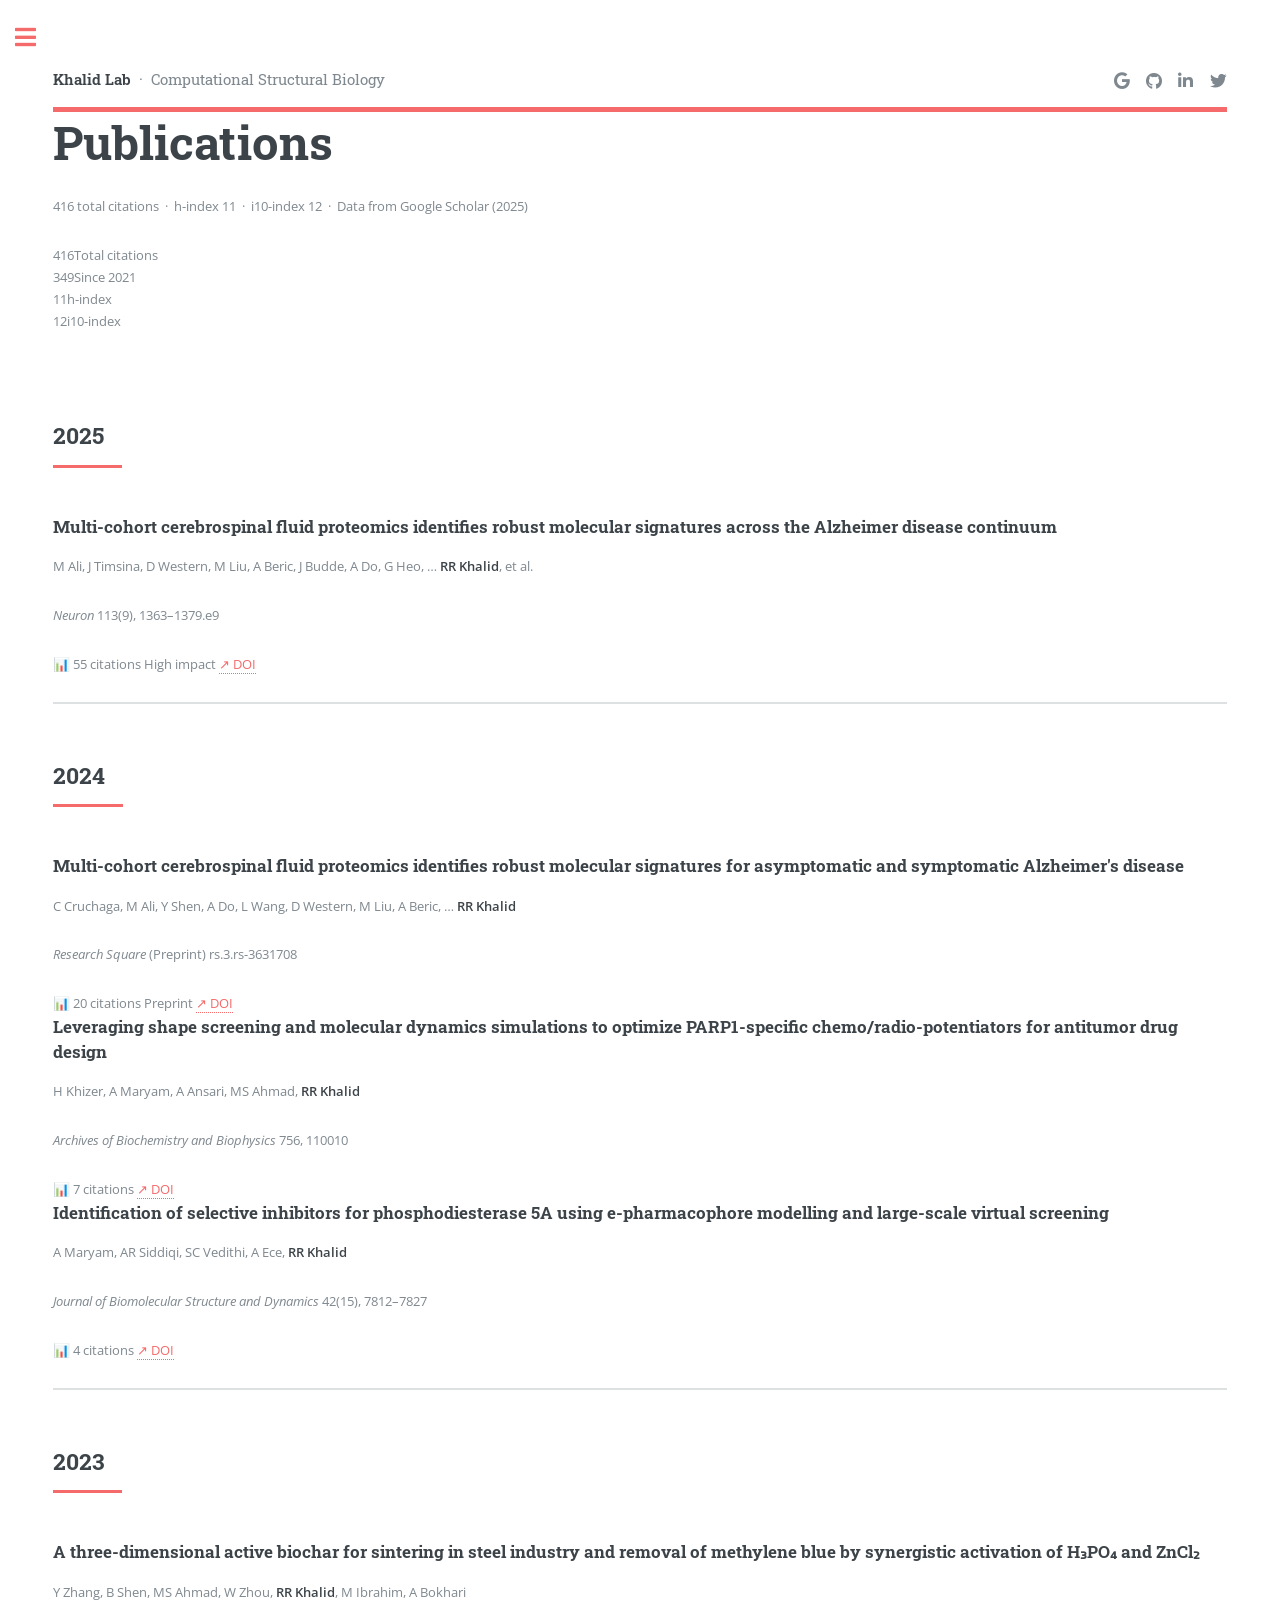
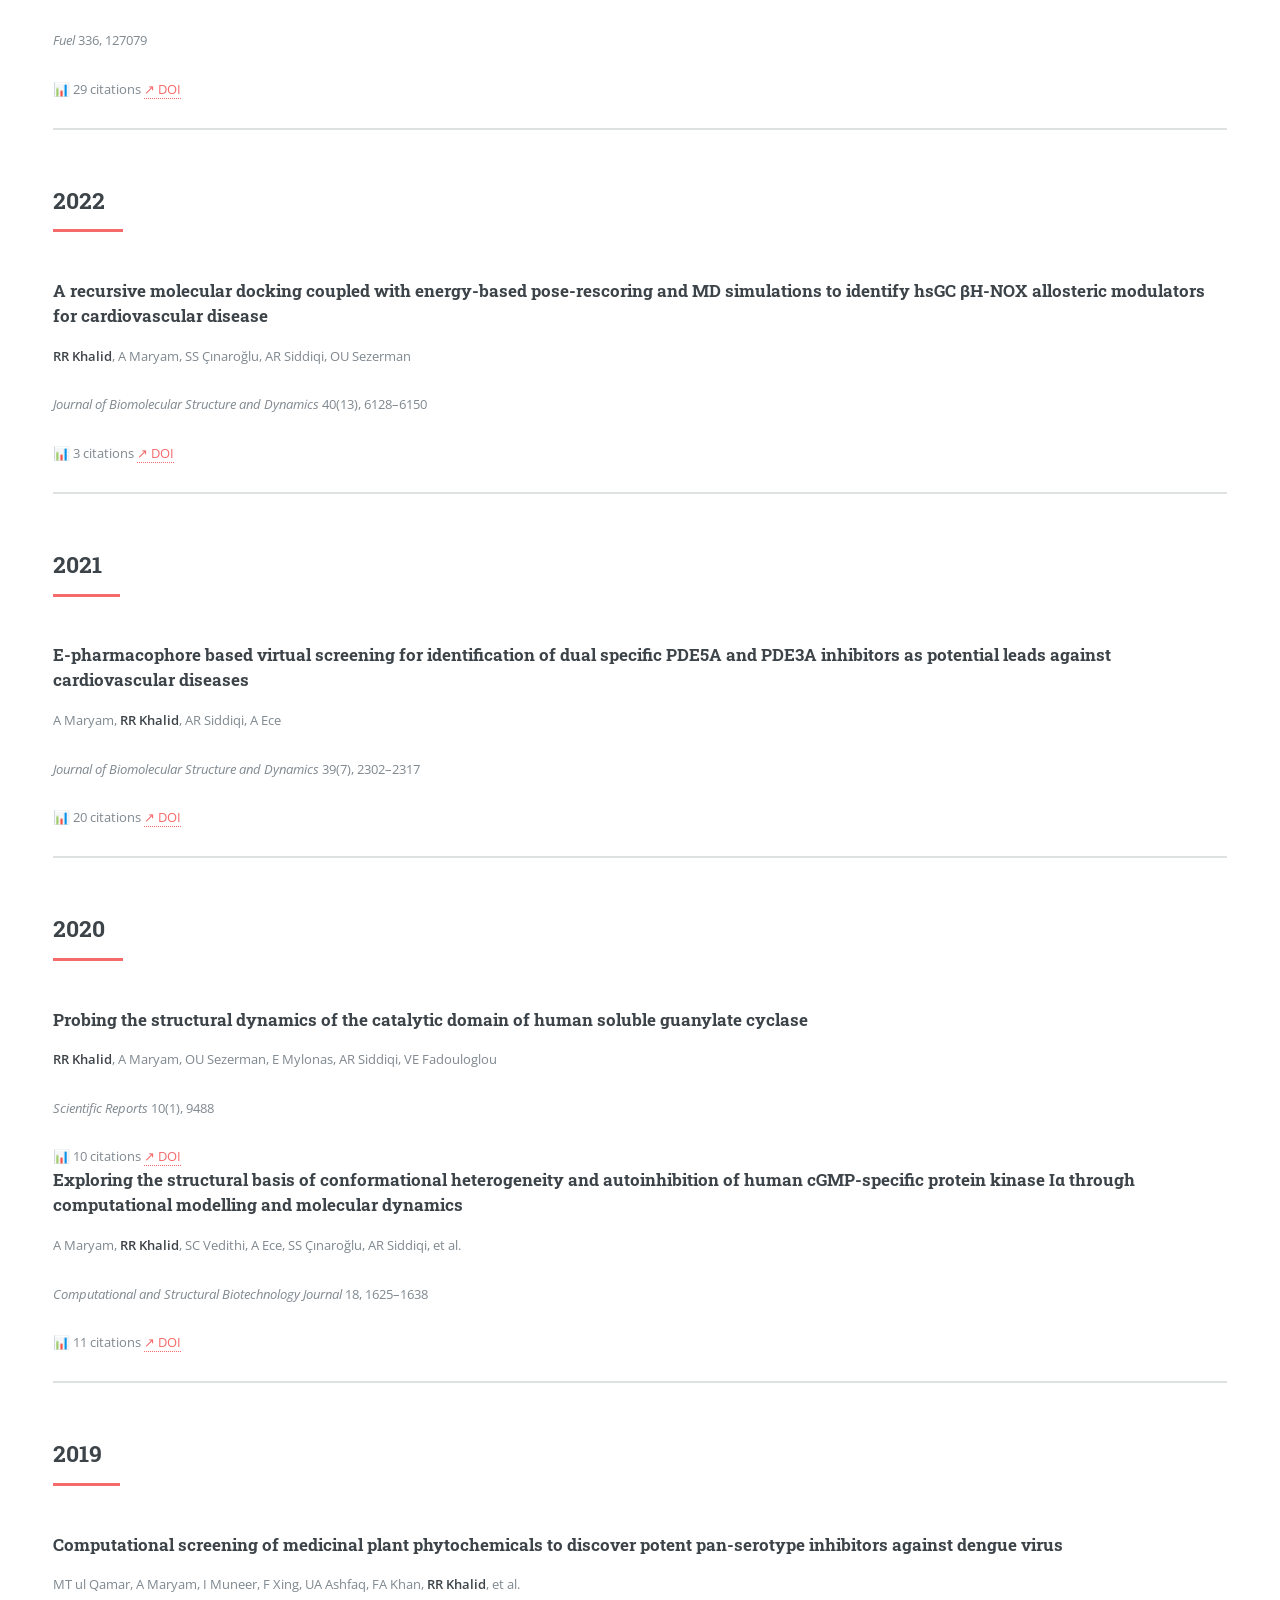
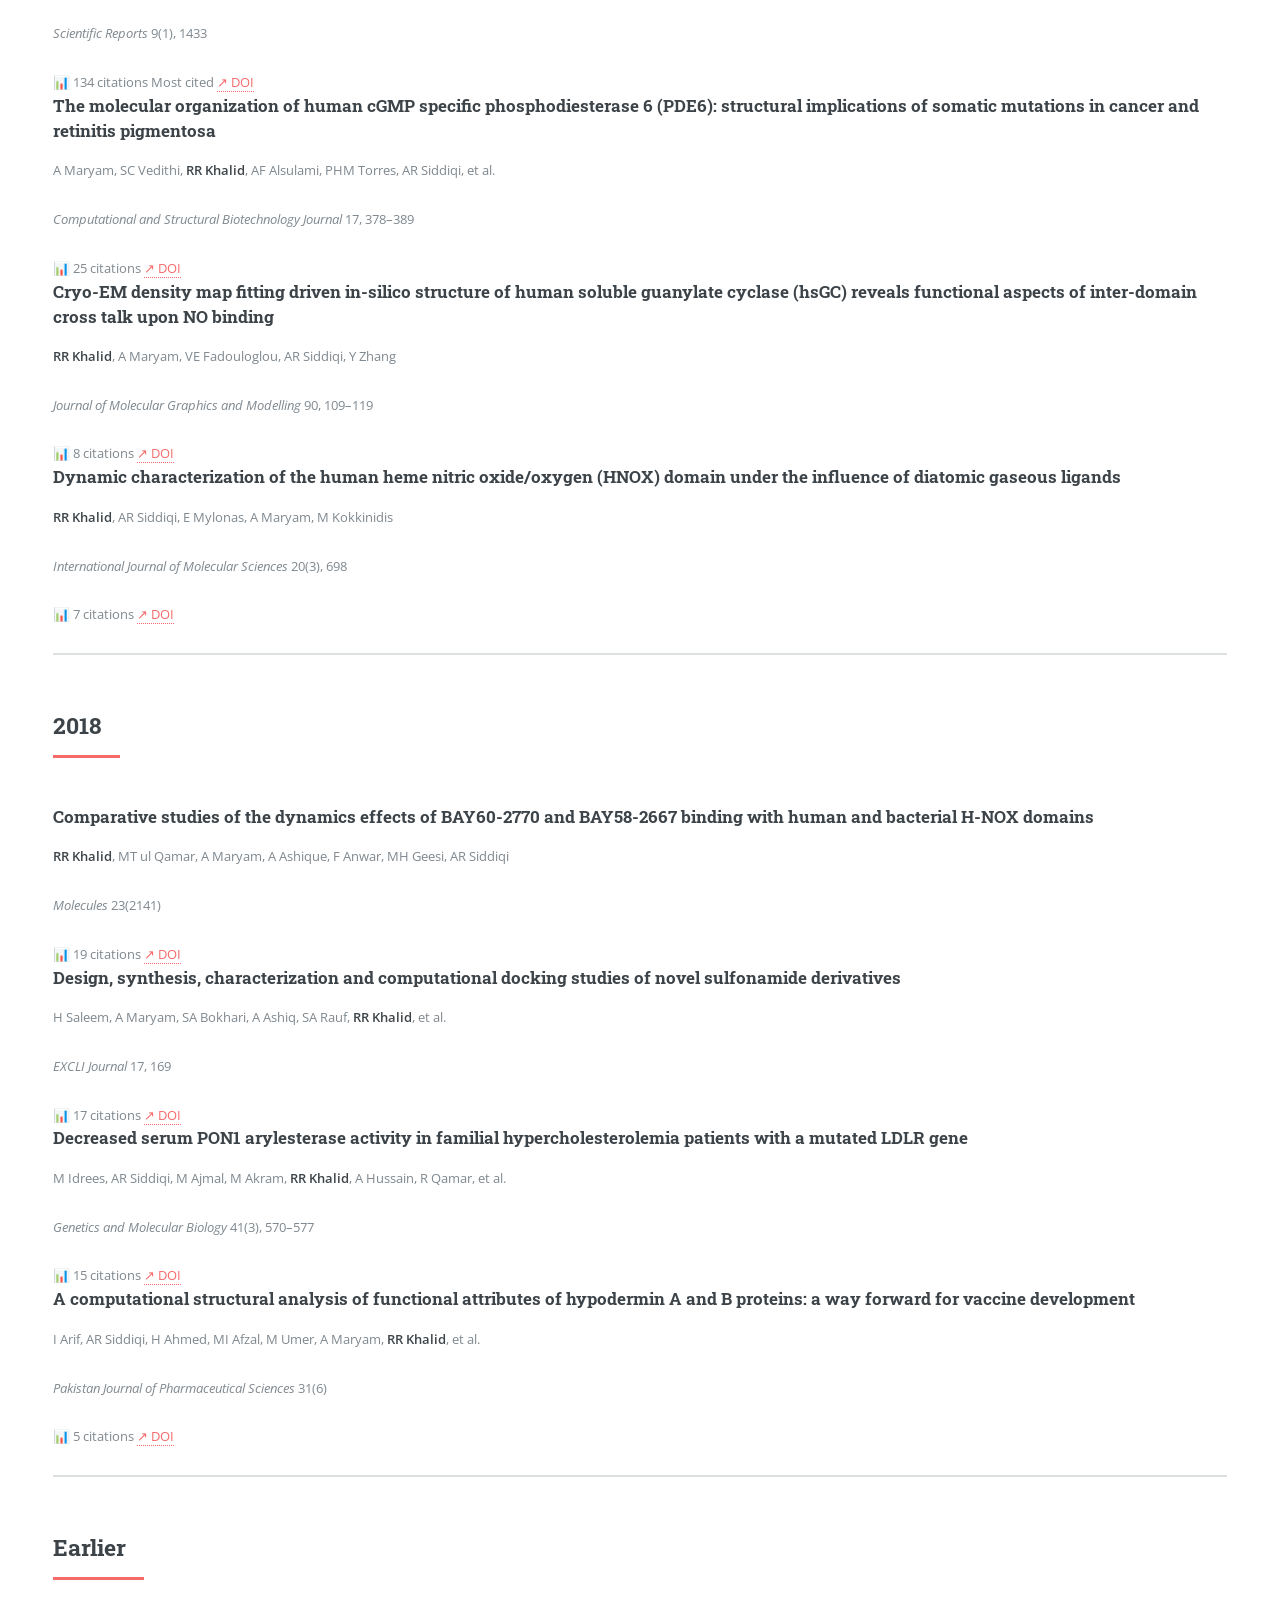
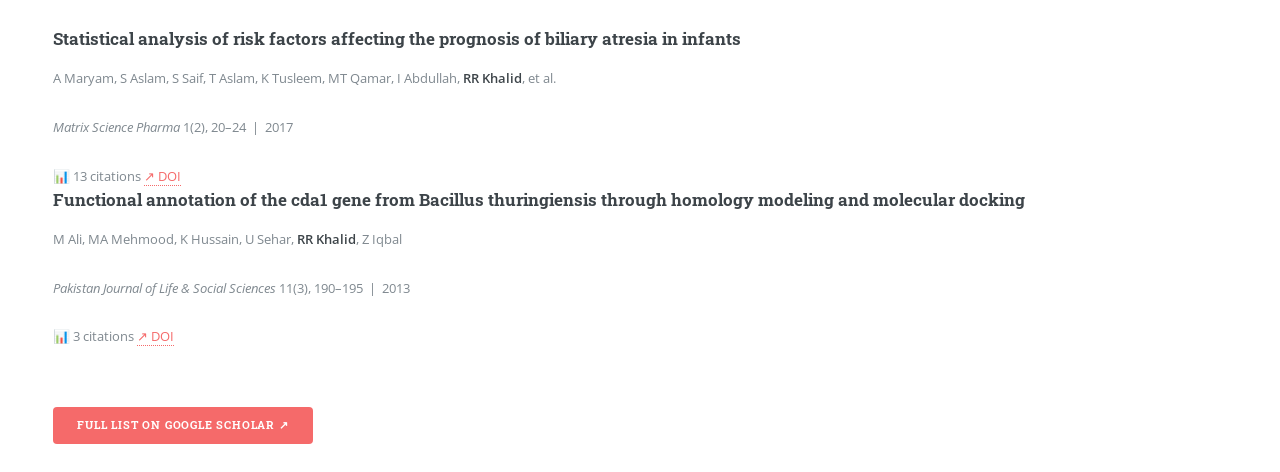
==== publications.html @ d85da231 "Initial website upload" ====
<!DOCTYPE HTML>
<html>
<head>
    <title>Publications | Khalid Lab · QAU Islamabad</title>
    <meta charset="utf-8" />
    <meta name="viewport" content="width=device-width, initial-scale=1, user-scalable=no" />
    <link rel="stylesheet" href="assets/css/main.css" />
    <link rel="stylesheet" href="assets/css/khalid.css" />
</head>
<body class="is-preload">
<div id="wrapper">

    <div id="main">
        <div class="inner">

            <header id="header">
                <a href="index.html" class="logo"><strong>Khalid Lab</strong> &nbsp;·&nbsp; Computational Structural Biology</a>
                <ul class="icons">
                    <li><a href="https://scholar.google.com/citations?user=dBR0f9wAAAAJ&hl=en" target="_blank" class="icon brands fa-google"><span class="label">Scholar</span></a></li>
                    <li><a href="https://github.com/khalidlab-qau" target="_blank" class="icon brands fa-github"><span class="label">GitHub</span></a></li>
                    <li><a href="https://linkedin.com/" target="_blank" class="icon brands fa-linkedin-in"><span class="label">LinkedIn</span></a></li>
                    <li><a href="https://twitter.com/" target="_blank" class="icon brands fa-twitter"><span class="label">Twitter</span></a></li>
                </ul>
            </header>

            <!-- Page hero -->
            <div class="page-hero">
                <h1>Publications</h1>
                <p>416 total citations &nbsp;·&nbsp; h-index 11 &nbsp;·&nbsp; i10-index 12 &nbsp;·&nbsp; Data from Google Scholar (2025)</p>
            </div>

            <!-- Metrics strip -->
            <div class="lab-stats" style="margin-bottom:2rem;">
                <div class="stat"><span class="num">416</span><span class="lbl">Total citations</span></div>
                <div class="stat"><span class="num">349</span><span class="lbl">Since 2021</span></div>
                <div class="stat"><span class="num">11</span><span class="lbl">h-index</span></div>
                <div class="stat"><span class="num">12</span><span class="lbl">i10-index</span></div>
            </div>

            <!-- 2025 -->
            <section>
                <header class="major"><h2>2025</h2></header>

                <div class="pub-card">
                    <h3>Multi-cohort cerebrospinal fluid proteomics identifies robust molecular signatures across the Alzheimer disease continuum</h3>
                    <p class="pub-journal">M Ali, J Timsina, D Western, M Liu, A Beric, J Budde, A Do, G Heo, … <strong>RR Khalid</strong>, et al.</p>
                    <p class="pub-journal"><em>Neuron</em> 113(9), 1363–1379.e9</p>
                    <div class="pub-meta">
                        <span class="pub-cite">📊 55 citations</span>
                        <span class="label-tag">High impact</span>
                        <a href="https://doi.org/10.1016/j.neuron.2025.01.025" target="_blank" class="pub-link">↗ DOI</a>
                    </div>
                </div>
            </section>

            <!-- 2024 -->
            <section>
                <header class="major"><h2>2024</h2></header>

                <div class="pub-card">
                    <h3>Multi-cohort cerebrospinal fluid proteomics identifies robust molecular signatures for asymptomatic and symptomatic Alzheimer's disease</h3>
                    <p class="pub-journal">C Cruchaga, M Ali, Y Shen, A Do, L Wang, D Western, M Liu, A Beric, … <strong>RR Khalid</strong></p>
                    <p class="pub-journal"><em>Research Square</em> (Preprint) rs.3.rs-3631708</p>
                    <div class="pub-meta">
                        <span class="pub-cite">📊 20 citations</span>
                        <span class="label-tag">Preprint</span>
                        <a href="#" class="pub-link">↗ DOI</a>
                    </div>
                </div>

                <div class="pub-card">
                    <h3>Leveraging shape screening and molecular dynamics simulations to optimize PARP1-specific chemo/radio-potentiators for antitumor drug design</h3>
                    <p class="pub-journal">H Khizer, A Maryam, A Ansari, MS Ahmad, <strong>RR Khalid</strong></p>
                    <p class="pub-journal"><em>Archives of Biochemistry and Biophysics</em> 756, 110010</p>
                    <div class="pub-meta">
                        <span class="pub-cite">📊 7 citations</span>
                        <a href="#" class="pub-link">↗ DOI</a>
                    </div>
                </div>

                <div class="pub-card">
                    <h3>Identification of selective inhibitors for phosphodiesterase 5A using e-pharmacophore modelling and large-scale virtual screening</h3>
                    <p class="pub-journal">A Maryam, AR Siddiqi, SC Vedithi, A Ece, <strong>RR Khalid</strong></p>
                    <p class="pub-journal"><em>Journal of Biomolecular Structure and Dynamics</em> 42(15), 7812–7827</p>
                    <div class="pub-meta">
                        <span class="pub-cite">📊 4 citations</span>
                        <a href="#" class="pub-link">↗ DOI</a>
                    </div>
                </div>
            </section>

            <!-- 2023 -->
            <section>
                <header class="major"><h2>2023</h2></header>

                <div class="pub-card">
                    <h3>A three-dimensional active biochar for sintering in steel industry and removal of methylene blue by synergistic activation of H₃PO₄ and ZnCl₂</h3>
                    <p class="pub-journal">Y Zhang, B Shen, MS Ahmad, W Zhou, <strong>RR Khalid</strong>, M Ibrahim, A Bokhari</p>
                    <p class="pub-journal"><em>Fuel</em> 336, 127079</p>
                    <div class="pub-meta">
                        <span class="pub-cite">📊 29 citations</span>
                        <a href="#" class="pub-link">↗ DOI</a>
                    </div>
                </div>
            </section>

            <!-- 2022 -->
            <section>
                <header class="major"><h2>2022</h2></header>

                <div class="pub-card">
                    <h3>A recursive molecular docking coupled with energy-based pose-rescoring and MD simulations to identify hsGC βH-NOX allosteric modulators for cardiovascular disease</h3>
                    <p class="pub-journal"><strong>RR Khalid</strong>, A Maryam, SS Çınaroğlu, AR Siddiqi, OU Sezerman</p>
                    <p class="pub-journal"><em>Journal of Biomolecular Structure and Dynamics</em> 40(13), 6128–6150</p>
                    <div class="pub-meta">
                        <span class="pub-cite">📊 3 citations</span>
                        <a href="#" class="pub-link">↗ DOI</a>
                    </div>
                </div>
            </section>

            <!-- 2021 -->
            <section>
                <header class="major"><h2>2021</h2></header>

                <div class="pub-card">
                    <h3>E-pharmacophore based virtual screening for identification of dual specific PDE5A and PDE3A inhibitors as potential leads against cardiovascular diseases</h3>
                    <p class="pub-journal">A Maryam, <strong>RR Khalid</strong>, AR Siddiqi, A Ece</p>
                    <p class="pub-journal"><em>Journal of Biomolecular Structure and Dynamics</em> 39(7), 2302–2317</p>
                    <div class="pub-meta">
                        <span class="pub-cite">📊 20 citations</span>
                        <a href="https://doi.org/10.1080/07391102.2020.1759855" target="_blank" class="pub-link">↗ DOI</a>
                    </div>
                </div>
            </section>

            <!-- 2020 -->
            <section>
                <header class="major"><h2>2020</h2></header>

                <div class="pub-card">
                    <h3>Probing the structural dynamics of the catalytic domain of human soluble guanylate cyclase</h3>
                    <p class="pub-journal"><strong>RR Khalid</strong>, A Maryam, OU Sezerman, E Mylonas, AR Siddiqi, VE Fadouloglou</p>
                    <p class="pub-journal"><em>Scientific Reports</em> 10(1), 9488</p>
                    <div class="pub-meta">
                        <span class="pub-cite">📊 10 citations</span>
                        <a href="https://doi.org/10.1038/s41598-020-66225-0" target="_blank" class="pub-link">↗ DOI</a>
                    </div>
                </div>

                <div class="pub-card">
                    <h3>Exploring the structural basis of conformational heterogeneity and autoinhibition of human cGMP-specific protein kinase Iα through computational modelling and molecular dynamics</h3>
                    <p class="pub-journal">A Maryam, <strong>RR Khalid</strong>, SC Vedithi, A Ece, SS Çınaroğlu, AR Siddiqi, et al.</p>
                    <p class="pub-journal"><em>Computational and Structural Biotechnology Journal</em> 18, 1625–1638</p>
                    <div class="pub-meta">
                        <span class="pub-cite">📊 11 citations</span>
                        <a href="https://doi.org/10.1016/j.csbj.2020.06.016" target="_blank" class="pub-link">↗ DOI</a>
                    </div>
                </div>
            </section>

            <!-- 2019 -->
            <section>
                <header class="major"><h2>2019</h2></header>

                <div class="pub-card">
                    <h3>Computational screening of medicinal plant phytochemicals to discover potent pan-serotype inhibitors against dengue virus</h3>
                    <p class="pub-journal">MT ul Qamar, A Maryam, I Muneer, F Xing, UA Ashfaq, FA Khan, <strong>RR Khalid</strong>, et al.</p>
                    <p class="pub-journal"><em>Scientific Reports</em> 9(1), 1433</p>
                    <div class="pub-meta">
                        <span class="pub-cite">📊 134 citations</span>
                        <span class="label-tag">Most cited</span>
                        <a href="https://doi.org/10.1038/s41598-018-37868-3" target="_blank" class="pub-link">↗ DOI</a>
                    </div>
                </div>

                <div class="pub-card">
                    <h3>The molecular organization of human cGMP specific phosphodiesterase 6 (PDE6): structural implications of somatic mutations in cancer and retinitis pigmentosa</h3>
                    <p class="pub-journal">A Maryam, SC Vedithi, <strong>RR Khalid</strong>, AF Alsulami, PHM Torres, AR Siddiqi, et al.</p>
                    <p class="pub-journal"><em>Computational and Structural Biotechnology Journal</em> 17, 378–389</p>
                    <div class="pub-meta">
                        <span class="pub-cite">📊 25 citations</span>
                        <a href="https://doi.org/10.1016/j.csbj.2019.03.007" target="_blank" class="pub-link">↗ DOI</a>
                    </div>
                </div>

                <div class="pub-card">
                    <h3>Cryo-EM density map fitting driven in-silico structure of human soluble guanylate cyclase (hsGC) reveals functional aspects of inter-domain cross talk upon NO binding</h3>
                    <p class="pub-journal"><strong>RR Khalid</strong>, A Maryam, VE Fadouloglou, AR Siddiqi, Y Zhang</p>
                    <p class="pub-journal"><em>Journal of Molecular Graphics and Modelling</em> 90, 109–119</p>
                    <div class="pub-meta">
                        <span class="pub-cite">📊 8 citations</span>
                        <a href="https://doi.org/10.1016/j.jmgm.2019.05.003" target="_blank" class="pub-link">↗ DOI</a>
                    </div>
                </div>

                <div class="pub-card">
                    <h3>Dynamic characterization of the human heme nitric oxide/oxygen (HNOX) domain under the influence of diatomic gaseous ligands</h3>
                    <p class="pub-journal"><strong>RR Khalid</strong>, AR Siddiqi, E Mylonas, A Maryam, M Kokkinidis</p>
                    <p class="pub-journal"><em>International Journal of Molecular Sciences</em> 20(3), 698</p>
                    <div class="pub-meta">
                        <span class="pub-cite">📊 7 citations</span>
                        <a href="https://doi.org/10.3390/ijms20030698" target="_blank" class="pub-link">↗ DOI</a>
                    </div>
                </div>
            </section>

            <!-- 2018 -->
            <section>
                <header class="major"><h2>2018</h2></header>

                <div class="pub-card">
                    <h3>Comparative studies of the dynamics effects of BAY60-2770 and BAY58-2667 binding with human and bacterial H-NOX domains</h3>
                    <p class="pub-journal"><strong>RR Khalid</strong>, MT ul Qamar, A Maryam, A Ashique, F Anwar, MH Geesi, AR Siddiqi</p>
                    <p class="pub-journal"><em>Molecules</em> 23(2141)</p>
                    <div class="pub-meta">
                        <span class="pub-cite">📊 19 citations</span>
                        <a href="#" class="pub-link">↗ DOI</a>
                    </div>
                </div>

                <div class="pub-card">
                    <h3>Design, synthesis, characterization and computational docking studies of novel sulfonamide derivatives</h3>
                    <p class="pub-journal">H Saleem, A Maryam, SA Bokhari, A Ashiq, SA Rauf, <strong>RR Khalid</strong>, et al.</p>
                    <p class="pub-journal"><em>EXCLI Journal</em> 17, 169</p>
                    <div class="pub-meta">
                        <span class="pub-cite">📊 17 citations</span>
                        <a href="#" class="pub-link">↗ DOI</a>
                    </div>
                </div>

                <div class="pub-card">
                    <h3>Decreased serum PON1 arylesterase activity in familial hypercholesterolemia patients with a mutated LDLR gene</h3>
                    <p class="pub-journal">M Idrees, AR Siddiqi, M Ajmal, M Akram, <strong>RR Khalid</strong>, A Hussain, R Qamar, et al.</p>
                    <p class="pub-journal"><em>Genetics and Molecular Biology</em> 41(3), 570–577</p>
                    <div class="pub-meta">
                        <span class="pub-cite">📊 15 citations</span>
                        <a href="#" class="pub-link">↗ DOI</a>
                    </div>
                </div>

                <div class="pub-card">
                    <h3>A computational structural analysis of functional attributes of hypodermin A and B proteins: a way forward for vaccine development</h3>
                    <p class="pub-journal">I Arif, AR Siddiqi, H Ahmed, MI Afzal, M Umer, A Maryam, <strong>RR Khalid</strong>, et al.</p>
                    <p class="pub-journal"><em>Pakistan Journal of Pharmaceutical Sciences</em> 31(6)</p>
                    <div class="pub-meta">
                        <span class="pub-cite">📊 5 citations</span>
                        <a href="#" class="pub-link">↗ DOI</a>
                    </div>
                </div>
            </section>

            <!-- Earlier -->
            <section>
                <header class="major"><h2>Earlier</h2></header>

                <div class="pub-card">
                    <h3>Statistical analysis of risk factors affecting the prognosis of biliary atresia in infants</h3>
                    <p class="pub-journal">A Maryam, S Aslam, S Saif, T Aslam, K Tusleem, MT Qamar, I Abdullah, <strong>RR Khalid</strong>, et al.</p>
                    <p class="pub-journal"><em>Matrix Science Pharma</em> 1(2), 20–24 &nbsp;|&nbsp; 2017</p>
                    <div class="pub-meta">
                        <span class="pub-cite">📊 13 citations</span>
                        <a href="#" class="pub-link">↗ DOI</a>
                    </div>
                </div>

                <div class="pub-card">
                    <h3>Functional annotation of the cda1 gene from Bacillus thuringiensis through homology modeling and molecular docking</h3>
                    <p class="pub-journal">M Ali, MA Mehmood, K Hussain, U Sehar, <strong>RR Khalid</strong>, Z Iqbal</p>
                    <p class="pub-journal"><em>Pakistan Journal of Life &amp; Social Sciences</em> 11(3), 190–195 &nbsp;|&nbsp; 2013</p>
                    <div class="pub-meta">
                        <span class="pub-cite">📊 3 citations</span>
                        <a href="#" class="pub-link">↗ DOI</a>
                    </div>
                </div>
            </section>

            <!-- External link -->
            <div style="margin-top:2rem;">
                <ul class="actions">
                    <li><a href="https://scholar.google.com/citations?user=dBR0f9wAAAAJ&hl=en" target="_blank" class="button primary">Full list on Google Scholar ↗</a></li>
                </ul>
            </div>

        </div>
    </div>

    <!-- SIDEBAR -->
    <div id="sidebar">
        <div class="inner">

            <nav id="menu">
                <header class="major"><h2>Navigation</h2></header>
                <ul>
                    <li><a href="index.html">Home</a></li>
                    <li><a href="research.html">Research</a></li>
                    <li><a href="publications.html" class="active">Publications</a></li>
                    <li><a href="team.html">Team</a></li>
                    <li><a href="contact.html">Contact</a></li>
                    <li><a href="https://scholar.google.com/citations?user=dBR0f9wAAAAJ&hl=en" target="_blank">Google Scholar ↗</a></li>
                </ul>
            </nav>

            <section>
                <header class="major"><h2>Citation Metrics</h2></header>
                <ul class="alt">
                    <li><strong>Total citations:</strong> 416</li>
                    <li><strong>Since 2021:</strong> 349</li>
                    <li><strong>h-index:</strong> 11 (10 since 2021)</li>
                    <li><strong>i10-index:</strong> 12 (10 since 2021)</li>
                </ul>
                <p style="font-size:0.8rem;color:#888;margin-top:0.5rem;">Source: Google Scholar, June 2025</p>
            </section>

            <section>
                <header class="major"><h2>By Topic</h2></header>
                <ul>
                    <li><a href="#area-nitric">Nitric oxide / hsGC</a></li>
                    <li><a href="#area-mutation">Mutation analysis</a></li>
                    <li><a href="#area-drug">Drug discovery</a></li>
                    <li><a href="#area-ai">AI &amp; proteomics</a></li>
                </ul>
            </section>

            <footer id="footer">
                <p class="copyright">
                    &copy; 2025 Khalid Lab &nbsp;·&nbsp; Quaid-i-Azam University.<br/>
                    Design: <a href="https://html5up.net">HTML5 UP</a>.
                </p>
            </footer>

        </div>
    </div>

</div>
<script src="assets/js/jquery.min.js"></script>
<script src="assets/js/browser.min.js"></script>
<script src="assets/js/breakpoints.min.js"></script>
<script src="assets/js/util.js"></script>
<script src="assets/js/main.js"></script>
</body>
</html>
---- assets/css/main.css ----
@import url(fontawesome-all.min.css);
@import url("https://fonts.googleapis.com/css?family=Open+Sans:400,600,400italic,600italic|Roboto+Slab:400,700");
/*
	Editorial by HTML5 UP
	html5up.net | @ajlkn
	Free for personal and commercial use under the CCA 3.0 license (html5up.net/license)
*/
html, body, div, span, applet, object,
iframe, h1, h2, h3, h4, h5, h6, p, blockquote,
pre, a, abbr, acronym, address, big, cite,
code, del, dfn, em, img, ins, kbd, q, s, samp,
small, strike, strong, sub, sup, tt, var, b,
u, i, center, dl, dt, dd, ol, ul, li, fieldset,
form, label, legend, table, caption, tbody,
tfoot, thead, tr, th, td, article, aside,
canvas, details, embed, figure, figcaption,
footer, header, hgroup, menu, nav, output, ruby,
section, summary, time, mark, audio, video {
  margin: 0;
  padding: 0;
  border: 0;
  font-size: 100%;
  font: inherit;
  vertical-align: baseline; }

article, aside, details, figcaption, figure,
footer, header, hgroup, menu, nav, section {
  display: block; }

body {
  line-height: 1; }

ol, ul {
  list-style: none; }

blockquote, q {
  quotes: none; }
  blockquote:before, blockquote:after, q:before, q:after {
    content: '';
    content: none; }

table {
  border-collapse: collapse;
  border-spacing: 0; }

body {
  -webkit-text-size-adjust: none; }

mark {
  background-color: transparent;
  color: inherit; }

input::-moz-focus-inner {
  border: 0;
  padding: 0; }

input, select, textarea {
  -moz-appearance: none;
  -webkit-appearance: none;
  -ms-appearance: none;
  appearance: none; }

/* Basic */
@-ms-viewport {
  width: device-width; }

body {
  -ms-overflow-style: scrollbar; }

@media screen and (max-width: 480px) {
  html, body {
    min-width: 320px; } }

html {
  box-sizing: border-box; }

*, *:before, *:after {
  box-sizing: inherit; }

body {
  background: #ffffff; }
  body.is-preload *, body.is-preload *:before, body.is-preload *:after, body.is-resizing *, body.is-resizing *:before, body.is-resizing *:after {
    -moz-animation: none !important;
    -webkit-animation: none !important;
    -ms-animation: none !important;
    animation: none !important;
    -moz-transition: none !important;
    -webkit-transition: none !important;
    -ms-transition: none !important;
    transition: none !important; }

/* Type */
body, input, select, textarea {
  color: #7f888f;
  font-family: "Open Sans", sans-serif;
  font-size: 13pt;
  font-weight: 400;
  line-height: 1.65; }
  @media screen and (max-width: 1680px) {
    body, input, select, textarea {
      font-size: 11pt; } }
  @media screen and (max-width: 1280px) {
    body, input, select, textarea {
      font-size: 10pt; } }
  @media screen and (max-width: 360px) {
    body, input, select, textarea {
      font-size: 9pt; } }

a {
  -moz-transition: color 0.2s ease-in-out, border-bottom-color 0.2s ease-in-out;
  -webkit-transition: color 0.2s ease-in-out, border-bottom-color 0.2s ease-in-out;
  -ms-transition: color 0.2s ease-in-out, border-bottom-color 0.2s ease-in-out;
  transition: color 0.2s ease-in-out, border-bottom-color 0.2s ease-in-out;
  border-bottom: dotted 1px;
  color: #f56a6a;
  text-decoration: none; }
  a:hover {
    border-bottom-color: #f56a6a;
    color: #f56a6a !important; }
    a:hover strong {
      color: inherit; }

strong, b {
  color: #3d4449;
  font-weight: 600; }

em, i {
  font-style: italic; }

p {
  margin: 0 0 2em 0; }

h1, h2, h3, h4, h5, h6 {
  color: #3d4449;
  font-family: "Roboto Slab", serif;
  font-weight: 700;
  line-height: 1.5;
  margin: 0 0 1em 0; }
  h1 a, h2 a, h3 a, h4 a, h5 a, h6 a {
    color: inherit;
    text-decoration: none;
    border-bottom: 0; }

h1 {
  font-size: 4em;
  margin: 0 0 0.5em 0;
  line-height: 1.3; }

h2 {
  font-size: 1.75em; }

h3 {
  font-size: 1.25em; }

h4 {
  font-size: 1.1em; }

h5 {
  font-size: 0.9em; }

h6 {
  font-size: 0.7em; }

@media screen and (max-width: 1680px) {
  h1 {
    font-size: 3.5em; } }

@media screen and (max-width: 980px) {
  h1 {
    font-size: 3.25em; } }

@media screen and (max-width: 736px) {
  h1 {
    font-size: 2em;
    line-height: 1.4; }
  h2 {
    font-size: 1.5em; } }

sub {
  font-size: 0.8em;
  position: relative;
  top: 0.5em; }

sup {
  font-size: 0.8em;
  position: relative;
  top: -0.5em; }

blockquote {
  border-left: solid 3px rgba(210, 215, 217, 0.75);
  font-style: italic;
  margin: 0 0 2em 0;
  padding: 0.5em 0 0.5em 2em; }

code {
  background: rgba(230, 235, 237, 0.25);
  border-radius: 0.375em;
  border: solid 1px rgba(210, 215, 217, 0.75);
  font-family: "Courier New", monospace;
  font-size: 0.9em;
  margin: 0 0.25em;
  padding: 0.25em 0.65em; }

pre {
  -webkit-overflow-scrolling: touch;
  font-family: "Courier New", monospace;
  font-size: 0.9em;
  margin: 0 0 2em 0; }
  pre code {
    display: block;
    line-height: 1.75;
    padding: 1em 1.5em;
    overflow-x: auto; }

hr {
  border: 0;
  border-bottom: solid 1px rgba(210, 215, 217, 0.75);
  margin: 2em 0; }
  hr.major {
    margin: 3em 0; }

.align-left {
  text-align: left; }

.align-center {
  text-align: center; }

.align-right {
  text-align: right; }

/* Row */
.row {
  display: flex;
  flex-wrap: wrap;
  box-sizing: border-box;
  align-items: stretch; }
  .row > * {
    box-sizing: border-box; }
  .row.gtr-uniform > * > :last-child {
    margin-bottom: 0; }
  .row.aln-left {
    justify-content: flex-start; }
  .row.aln-center {
    justify-content: center; }
  .row.aln-right {
    justify-content: flex-end; }
  .row.aln-top {
    align-items: flex-start; }
  .row.aln-middle {
    align-items: center; }
  .row.aln-bottom {
    align-items: flex-end; }
  .row > .imp {
    order: -1; }
  .row > .col-1 {
    width: 8.33333%; }
  .row > .off-1 {
    margin-left: 8.33333%; }
  .row > .col-2 {
    width: 16.66667%; }
  .row > .off-2 {
    margin-left: 16.66667%; }
  .row > .col-3 {
    width: 25%; }
  .row > .off-3 {
    margin-left: 25%; }
  .row > .col-4 {
    width: 33.33333%; }
  .row > .off-4 {
    margin-left: 33.33333%; }
  .row > .col-5 {
    width: 41.66667%; }
  .row > .off-5 {
    margin-left: 41.66667%; }
  .row > .col-6 {
    width: 50%; }
  .row > .off-6 {
    margin-left: 50%; }
  .row > .col-7 {
    width: 58.33333%; }
  .row > .off-7 {
    margin-left: 58.33333%; }
  .row > .col-8 {
    width: 66.66667%; }
  .row > .off-8 {
    margin-left: 66.66667%; }
  .row > .col-9 {
    width: 75%; }
  .row > .off-9 {
    margin-left: 75%; }
  .row > .col-10 {
    width: 83.33333%; }
  .row > .off-10 {
    margin-left: 83.33333%; }
  .row > .col-11 {
    width: 91.66667%; }
  .row > .off-11 {
    margin-left: 91.66667%; }
  .row > .col-12 {
    width: 100%; }
  .row > .off-12 {
    margin-left: 100%; }
  .row.gtr-0 {
    margin-top: 0;
    margin-left: 0em; }
    .row.gtr-0 > * {
      padding: 0 0 0 0em; }
    .row.gtr-0.gtr-uniform {
      margin-top: 0em; }
      .row.gtr-0.gtr-uniform > * {
        padding-top: 0em; }
  .row.gtr-25 {
    margin-top: 0;
    margin-left: -0.375em; }
    .row.gtr-25 > * {
      padding: 0 0 0 0.375em; }
    .row.gtr-25.gtr-uniform {
      margin-top: -0.375em; }
      .row.gtr-25.gtr-uniform > * {
        padding-top: 0.375em; }
  .row.gtr-50 {
    margin-top: 0;
    margin-left: -0.75em; }
    .row.gtr-50 > * {
      padding: 0 0 0 0.75em; }
    .row.gtr-50.gtr-uniform {
      margin-top: -0.75em; }
      .row.gtr-50.gtr-uniform > * {
        padding-top: 0.75em; }
  .row {
    margin-top: 0;
    margin-left: -1.5em; }
    .row > * {
      padding: 0 0 0 1.5em; }
    .row.gtr-uniform {
      margin-top: -1.5em; }
      .row.gtr-uniform > * {
        padding-top: 1.5em; }
  .row.gtr-150 {
    margin-top: 0;
    margin-left: -2.25em; }
    .row.gtr-150 > * {
      padding: 0 0 0 2.25em; }
    .row.gtr-150.gtr-uniform {
      margin-top: -2.25em; }
      .row.gtr-150.gtr-uniform > * {
        padding-top: 2.25em; }
  .row.gtr-200 {
    margin-top: 0;
    margin-left: -3em; }
    .row.gtr-200 > * {
      padding: 0 0 0 3em; }
    .row.gtr-200.gtr-uniform {
      margin-top: -3em; }
      .row.gtr-200.gtr-uniform > * {
        padding-top: 3em; }
  @media screen and (max-width: 1680px) {
    .row {
      display: flex;
      flex-wrap: wrap;
      box-sizing: border-box;
      align-items: stretch; }
      .row > * {
        box-sizing: border-box; }
      .row.gtr-uniform > * > :last-child {
        margin-bottom: 0; }
      .row.aln-left {
        justify-content: flex-start; }
      .row.aln-center {
        justify-content: center; }
      .row.aln-right {
        justify-content: flex-end; }
      .row.aln-top {
        align-items: flex-start; }
      .row.aln-middle {
        align-items: center; }
      .row.aln-bottom {
        align-items: flex-end; }
      .row > .imp-xlarge {
        order: -1; }
      .row > .col-1-xlarge {
        width: 8.33333%; }
      .row > .off-1-xlarge {
        margin-left: 8.33333%; }
      .row > .col-2-xlarge {
        width: 16.66667%; }
      .row > .off-2-xlarge {
        margin-left: 16.66667%; }
      .row > .col-3-xlarge {
        width: 25%; }
      .row > .off-3-xlarge {
        margin-left: 25%; }
      .row > .col-4-xlarge {
        width: 33.33333%; }
      .row > .off-4-xlarge {
        margin-left: 33.33333%; }
      .row > .col-5-xlarge {
        width: 41.66667%; }
      .row > .off-5-xlarge {
        margin-left: 41.66667%; }
      .row > .col-6-xlarge {
        width: 50%; }
      .row > .off-6-xlarge {
        margin-left: 50%; }
      .row > .col-7-xlarge {
        width: 58.33333%; }
      .row > .off-7-xlarge {
        margin-left: 58.33333%; }
      .row > .col-8-xlarge {
        width: 66.66667%; }
      .row > .off-8-xlarge {
        margin-left: 66.66667%; }
      .row > .col-9-xlarge {
        width: 75%; }
      .row > .off-9-xlarge {
        margin-left: 75%; }
      .row > .col-10-xlarge {
        width: 83.33333%; }
      .row > .off-10-xlarge {
        margin-left: 83.33333%; }
      .row > .col-11-xlarge {
        width: 91.66667%; }
      .row > .off-11-xlarge {
        margin-left: 91.66667%; }
      .row > .col-12-xlarge {
        width: 100%; }
      .row > .off-12-xlarge {
        margin-left: 100%; }
      .row.gtr-0 {
        margin-top: 0;
        margin-left: 0em; }
        .row.gtr-0 > * {
          padding: 0 0 0 0em; }
        .row.gtr-0.gtr-uniform {
          margin-top: 0em; }
          .row.gtr-0.gtr-uniform > * {
            padding-top: 0em; }
      .row.gtr-25 {
        margin-top: 0;
        margin-left: -0.375em; }
        .row.gtr-25 > * {
          padding: 0 0 0 0.375em; }
        .row.gtr-25.gtr-uniform {
          margin-top: -0.375em; }
          .row.gtr-25.gtr-uniform > * {
            padding-top: 0.375em; }
      .row.gtr-50 {
        margin-top: 0;
        margin-left: -0.75em; }
        .row.gtr-50 > * {
          padding: 0 0 0 0.75em; }
        .row.gtr-50.gtr-uniform {
          margin-top: -0.75em; }
          .row.gtr-50.gtr-uniform > * {
            padding-top: 0.75em; }
      .row {
        margin-top: 0;
        margin-left: -1.5em; }
        .row > * {
          padding: 0 0 0 1.5em; }
        .row.gtr-uniform {
          margin-top: -1.5em; }
          .row.gtr-uniform > * {
            padding-top: 1.5em; }
      .row.gtr-150 {
        margin-top: 0;
        margin-left: -2.25em; }
        .row.gtr-150 > * {
          padding: 0 0 0 2.25em; }
        .row.gtr-150.gtr-uniform {
          margin-top: -2.25em; }
          .row.gtr-150.gtr-uniform > * {
            padding-top: 2.25em; }
      .row.gtr-200 {
        margin-top: 0;
        margin-left: -3em; }
        .row.gtr-200 > * {
          padding: 0 0 0 3em; }
        .row.gtr-200.gtr-uniform {
          margin-top: -3em; }
          .row.gtr-200.gtr-uniform > * {
            padding-top: 3em; } }
  @media screen and (max-width: 1280px) {
    .row {
      display: flex;
      flex-wrap: wrap;
      box-sizing: border-box;
      align-items: stretch; }
      .row > * {
        box-sizing: border-box; }
      .row.gtr-uniform > * > :last-child {
        margin-bottom: 0; }
      .row.aln-left {
        justify-content: flex-start; }
      .row.aln-center {
        justify-content: center; }
      .row.aln-right {
        justify-content: flex-end; }
      .row.aln-top {
        align-items: flex-start; }
      .row.aln-middle {
        align-items: center; }
      .row.aln-bottom {
        align-items: flex-end; }
      .row > .imp-large {
        order: -1; }
      .row > .col-1-large {
        width: 8.33333%; }
      .row > .off-1-large {
        margin-left: 8.33333%; }
      .row > .col-2-large {
        width: 16.66667%; }
      .row > .off-2-large {
        margin-left: 16.66667%; }
      .row > .col-3-large {
        width: 25%; }
      .row > .off-3-large {
        margin-left: 25%; }
      .row > .col-4-large {
        width: 33.33333%; }
      .row > .off-4-large {
        margin-left: 33.33333%; }
      .row > .col-5-large {
        width: 41.66667%; }
      .row > .off-5-large {
        margin-left: 41.66667%; }
      .row > .col-6-large {
        width: 50%; }
      .row > .off-6-large {
        margin-left: 50%; }
      .row > .col-7-large {
        width: 58.33333%; }
      .row > .off-7-large {
        margin-left: 58.33333%; }
      .row > .col-8-large {
        width: 66.66667%; }
      .row > .off-8-large {
        margin-left: 66.66667%; }
      .row > .col-9-large {
        width: 75%; }
      .row > .off-9-large {
        margin-left: 75%; }
      .row > .col-10-large {
        width: 83.33333%; }
      .row > .off-10-large {
        margin-left: 83.33333%; }
      .row > .col-11-large {
        width: 91.66667%; }
      .row > .off-11-large {
        margin-left: 91.66667%; }
      .row > .col-12-large {
        width: 100%; }
      .row > .off-12-large {
        margin-left: 100%; }
      .row.gtr-0 {
        margin-top: 0;
        margin-left: 0em; }
        .row.gtr-0 > * {
          padding: 0 0 0 0em; }
        .row.gtr-0.gtr-uniform {
          margin-top: 0em; }
          .row.gtr-0.gtr-uniform > * {
            padding-top: 0em; }
      .row.gtr-25 {
        margin-top: 0;
        margin-left: -0.375em; }
        .row.gtr-25 > * {
          padding: 0 0 0 0.375em; }
        .row.gtr-25.gtr-uniform {
          margin-top: -0.375em; }
          .row.gtr-25.gtr-uniform > * {
            padding-top: 0.375em; }
      .row.gtr-50 {
        margin-top: 0;
        margin-left: -0.75em; }
        .row.gtr-50 > * {
          padding: 0 0 0 0.75em; }
        .row.gtr-50.gtr-uniform {
          margin-top: -0.75em; }
          .row.gtr-50.gtr-uniform > * {
            padding-top: 0.75em; }
      .row {
        margin-top: 0;
        margin-left: -1.5em; }
        .row > * {
          padding: 0 0 0 1.5em; }
        .row.gtr-uniform {
          margin-top: -1.5em; }
          .row.gtr-uniform > * {
            padding-top: 1.5em; }
      .row.gtr-150 {
        margin-top: 0;
        margin-left: -2.25em; }
        .row.gtr-150 > * {
          padding: 0 0 0 2.25em; }
        .row.gtr-150.gtr-uniform {
          margin-top: -2.25em; }
          .row.gtr-150.gtr-uniform > * {
            padding-top: 2.25em; }
      .row.gtr-200 {
        margin-top: 0;
        margin-left: -3em; }
        .row.gtr-200 > * {
          padding: 0 0 0 3em; }
        .row.gtr-200.gtr-uniform {
          margin-top: -3em; }
          .row.gtr-200.gtr-uniform > * {
            padding-top: 3em; } }
  @media screen and (max-width: 980px) {
    .row {
      display: flex;
      flex-wrap: wrap;
      box-sizing: border-box;
      align-items: stretch; }
      .row > * {
        box-sizing: border-box; }
      .row.gtr-uniform > * > :last-child {
        margin-bottom: 0; }
      .row.aln-left {
        justify-content: flex-start; }
      .row.aln-center {
        justify-content: center; }
      .row.aln-right {
        justify-content: flex-end; }
      .row.aln-top {
        align-items: flex-start; }
      .row.aln-middle {
        align-items: center; }
      .row.aln-bottom {
        align-items: flex-end; }
      .row > .imp-medium {
        order: -1; }
      .row > .col-1-medium {
        width: 8.33333%; }
      .row > .off-1-medium {
        margin-left: 8.33333%; }
      .row > .col-2-medium {
        width: 16.66667%; }
      .row > .off-2-medium {
        margin-left: 16.66667%; }
      .row > .col-3-medium {
        width: 25%; }
      .row > .off-3-medium {
        margin-left: 25%; }
      .row > .col-4-medium {
        width: 33.33333%; }
      .row > .off-4-medium {
        margin-left: 33.33333%; }
      .row > .col-5-medium {
        width: 41.66667%; }
      .row > .off-5-medium {
        margin-left: 41.66667%; }
      .row > .col-6-medium {
        width: 50%; }
      .row > .off-6-medium {
        margin-left: 50%; }
      .row > .col-7-medium {
        width: 58.33333%; }
      .row > .off-7-medium {
        margin-left: 58.33333%; }
      .row > .col-8-medium {
        width: 66.66667%; }
      .row > .off-8-medium {
        margin-left: 66.66667%; }
      .row > .col-9-medium {
        width: 75%; }
      .row > .off-9-medium {
        margin-left: 75%; }
      .row > .col-10-medium {
        width: 83.33333%; }
      .row > .off-10-medium {
        margin-left: 83.33333%; }
      .row > .col-11-medium {
        width: 91.66667%; }
      .row > .off-11-medium {
        margin-left: 91.66667%; }
      .row > .col-12-medium {
        width: 100%; }
      .row > .off-12-medium {
        margin-left: 100%; }
      .row.gtr-0 {
        margin-top: 0;
        margin-left: 0em; }
        .row.gtr-0 > * {
          padding: 0 0 0 0em; }
        .row.gtr-0.gtr-uniform {
          margin-top: 0em; }
          .row.gtr-0.gtr-uniform > * {
            padding-top: 0em; }
      .row.gtr-25 {
        margin-top: 0;
        margin-left: -0.375em; }
        .row.gtr-25 > * {
          padding: 0 0 0 0.375em; }
        .row.gtr-25.gtr-uniform {
          margin-top: -0.375em; }
          .row.gtr-25.gtr-uniform > * {
            padding-top: 0.375em; }
      .row.gtr-50 {
        margin-top: 0;
        margin-left: -0.75em; }
        .row.gtr-50 > * {
          padding: 0 0 0 0.75em; }
        .row.gtr-50.gtr-uniform {
          margin-top: -0.75em; }
          .row.gtr-50.gtr-uniform > * {
            padding-top: 0.75em; }
      .row {
        margin-top: 0;
        margin-left: -1.5em; }
        .row > * {
          padding: 0 0 0 1.5em; }
        .row.gtr-uniform {
          margin-top: -1.5em; }
          .row.gtr-uniform > * {
            padding-top: 1.5em; }
      .row.gtr-150 {
        margin-top: 0;
        margin-left: -2.25em; }
        .row.gtr-150 > * {
          padding: 0 0 0 2.25em; }
        .row.gtr-150.gtr-uniform {
          margin-top: -2.25em; }
          .row.gtr-150.gtr-uniform > * {
            padding-top: 2.25em; }
      .row.gtr-200 {
        margin-top: 0;
        margin-left: -3em; }
        .row.gtr-200 > * {
          padding: 0 0 0 3em; }
        .row.gtr-200.gtr-uniform {
          margin-top: -3em; }
          .row.gtr-200.gtr-uniform > * {
            padding-top: 3em; } }
  @media screen and (max-width: 736px) {
    .row {
      display: flex;
      flex-wrap: wrap;
      box-sizing: border-box;
      align-items: stretch; }
      .row > * {
        box-sizing: border-box; }
      .row.gtr-uniform > * > :last-child {
        margin-bottom: 0; }
      .row.aln-left {
        justify-content: flex-start; }
      .row.aln-center {
        justify-content: center; }
      .row.aln-right {
        justify-content: flex-end; }
      .row.aln-top {
        align-items: flex-start; }
      .row.aln-middle {
        align-items: center; }
      .row.aln-bottom {
        align-items: flex-end; }
      .row > .imp-small {
        order: -1; }
      .row > .col-1-small {
        width: 8.33333%; }
      .row > .off-1-small {
        margin-left: 8.33333%; }
      .row > .col-2-small {
        width: 16.66667%; }
      .row > .off-2-small {
        margin-left: 16.66667%; }
      .row > .col-3-small {
        width: 25%; }
      .row > .off-3-small {
        margin-left: 25%; }
      .row > .col-4-small {
        width: 33.33333%; }
      .row > .off-4-small {
        margin-left: 33.33333%; }
      .row > .col-5-small {
        width: 41.66667%; }
      .row > .off-5-small {
        margin-left: 41.66667%; }
      .row > .col-6-small {
        width: 50%; }
      .row > .off-6-small {
        margin-left: 50%; }
      .row > .col-7-small {
        width: 58.33333%; }
      .row > .off-7-small {
        margin-left: 58.33333%; }
      .row > .col-8-small {
        width: 66.66667%; }
      .row > .off-8-small {
        margin-left: 66.66667%; }
      .row > .col-9-small {
        width: 75%; }
      .row > .off-9-small {
        margin-left: 75%; }
      .row > .col-10-small {
        width: 83.33333%; }
      .row > .off-10-small {
        margin-left: 83.33333%; }
      .row > .col-11-small {
        width: 91.66667%; }
      .row > .off-11-small {
        margin-left: 91.66667%; }
      .row > .col-12-small {
        width: 100%; }
      .row > .off-12-small {
        margin-left: 100%; }
      .row.gtr-0 {
        margin-top: 0;
        margin-left: 0em; }
        .row.gtr-0 > * {
          padding: 0 0 0 0em; }
        .row.gtr-0.gtr-uniform {
          margin-top: 0em; }
          .row.gtr-0.gtr-uniform > * {
            padding-top: 0em; }
      .row.gtr-25 {
        margin-top: 0;
        margin-left: -0.375em; }
        .row.gtr-25 > * {
          padding: 0 0 0 0.375em; }
        .row.gtr-25.gtr-uniform {
          margin-top: -0.375em; }
          .row.gtr-25.gtr-uniform > * {
            padding-top: 0.375em; }
      .row.gtr-50 {
        margin-top: 0;
        margin-left: -0.75em; }
        .row.gtr-50 > * {
          padding: 0 0 0 0.75em; }
        .row.gtr-50.gtr-uniform {
          margin-top: -0.75em; }
          .row.gtr-50.gtr-uniform > * {
            padding-top: 0.75em; }
      .row {
        margin-top: 0;
        margin-left: -1.5em; }
        .row > * {
          padding: 0 0 0 1.5em; }
        .row.gtr-uniform {
          margin-top: -1.5em; }
          .row.gtr-uniform > * {
            padding-top: 1.5em; }
      .row.gtr-150 {
        margin-top: 0;
        margin-left: -2.25em; }
        .row.gtr-150 > * {
          padding: 0 0 0 2.25em; }
        .row.gtr-150.gtr-uniform {
          margin-top: -2.25em; }
          .row.gtr-150.gtr-uniform > * {
            padding-top: 2.25em; }
      .row.gtr-200 {
        margin-top: 0;
        margin-left: -3em; }
        .row.gtr-200 > * {
          padding: 0 0 0 3em; }
        .row.gtr-200.gtr-uniform {
          margin-top: -3em; }
          .row.gtr-200.gtr-uniform > * {
            padding-top: 3em; } }
  @media screen and (max-width: 480px) {
    .row {
      display: flex;
      flex-wrap: wrap;
      box-sizing: border-box;
      align-items: stretch; }
      .row > * {
        box-sizing: border-box; }
      .row.gtr-uniform > * > :last-child {
        margin-bottom: 0; }
      .row.aln-left {
        justify-content: flex-start; }
      .row.aln-center {
        justify-content: center; }
      .row.aln-right {
        justify-content: flex-end; }
      .row.aln-top {
        align-items: flex-start; }
      .row.aln-middle {
        align-items: center; }
      .row.aln-bottom {
        align-items: flex-end; }
      .row > .imp-xsmall {
        order: -1; }
      .row > .col-1-xsmall {
        width: 8.33333%; }
      .row > .off-1-xsmall {
        margin-left: 8.33333%; }
      .row > .col-2-xsmall {
        width: 16.66667%; }
      .row > .off-2-xsmall {
        margin-left: 16.66667%; }
      .row > .col-3-xsmall {
        width: 25%; }
      .row > .off-3-xsmall {
        margin-left: 25%; }
      .row > .col-4-xsmall {
        width: 33.33333%; }
      .row > .off-4-xsmall {
        margin-left: 33.33333%; }
      .row > .col-5-xsmall {
        width: 41.66667%; }
      .row > .off-5-xsmall {
        margin-left: 41.66667%; }
      .row > .col-6-xsmall {
        width: 50%; }
      .row > .off-6-xsmall {
        margin-left: 50%; }
      .row > .col-7-xsmall {
        width: 58.33333%; }
      .row > .off-7-xsmall {
        margin-left: 58.33333%; }
      .row > .col-8-xsmall {
        width: 66.66667%; }
      .row > .off-8-xsmall {
        margin-left: 66.66667%; }
      .row > .col-9-xsmall {
        width: 75%; }
      .row > .off-9-xsmall {
        margin-left: 75%; }
      .row > .col-10-xsmall {
        width: 83.33333%; }
      .row > .off-10-xsmall {
        margin-left: 83.33333%; }
      .row > .col-11-xsmall {
        width: 91.66667%; }
      .row > .off-11-xsmall {
        margin-left: 91.66667%; }
      .row > .col-12-xsmall {
        width: 100%; }
      .row > .off-12-xsmall {
        margin-left: 100%; }
      .row.gtr-0 {
        margin-top: 0;
        margin-left: 0em; }
        .row.gtr-0 > * {
          padding: 0 0 0 0em; }
        .row.gtr-0.gtr-uniform {
          margin-top: 0em; }
          .row.gtr-0.gtr-uniform > * {
            padding-top: 0em; }
      .row.gtr-25 {
        margin-top: 0;
        margin-left: -0.375em; }
        .row.gtr-25 > * {
          padding: 0 0 0 0.375em; }
        .row.gtr-25.gtr-uniform {
          margin-top: -0.375em; }
          .row.gtr-25.gtr-uniform > * {
            padding-top: 0.375em; }
      .row.gtr-50 {
        margin-top: 0;
        margin-left: -0.75em; }
        .row.gtr-50 > * {
          padding: 0 0 0 0.75em; }
        .row.gtr-50.gtr-uniform {
          margin-top: -0.75em; }
          .row.gtr-50.gtr-uniform > * {
            padding-top: 0.75em; }
      .row {
        margin-top: 0;
        margin-left: -1.5em; }
        .row > * {
          padding: 0 0 0 1.5em; }
        .row.gtr-uniform {
          margin-top: -1.5em; }
          .row.gtr-uniform > * {
            padding-top: 1.5em; }
      .row.gtr-150 {
        margin-top: 0;
        margin-left: -2.25em; }
        .row.gtr-150 > * {
          padding: 0 0 0 2.25em; }
        .row.gtr-150.gtr-uniform {
          margin-top: -2.25em; }
          .row.gtr-150.gtr-uniform > * {
            padding-top: 2.25em; }
      .row.gtr-200 {
        margin-top: 0;
        margin-left: -3em; }
        .row.gtr-200 > * {
          padding: 0 0 0 3em; }
        .row.gtr-200.gtr-uniform {
          margin-top: -3em; }
          .row.gtr-200.gtr-uniform > * {
            padding-top: 3em; } }

/* Section/Article */
section.special, article.special {
  text-align: center; }

header p {
  font-family: "Roboto Slab", serif;
  font-size: 1em;
  font-weight: 400;
  letter-spacing: 0.075em;
  margin-top: -0.5em;
  text-transform: uppercase; }

header.major > :last-child {
  border-bottom: solid 3px #f56a6a;
  display: inline-block;
  margin: 0 0 2em 0;
  padding: 0 0.75em 0.5em 0; }

header.main > :last-child {
  margin: 0 0 1em 0; }

/* Form */
form {
  margin: 0 0 2em 0; }

label {
  color: #3d4449;
  display: block;
  font-size: 0.9em;
  font-weight: 600;
  margin: 0 0 1em 0; }

input[type="text"],
input[type="password"],
input[type="email"],
input[type="tel"],
input[type="search"],
input[type="url"],
select,
textarea {
  -moz-appearance: none;
  -webkit-appearance: none;
  -ms-appearance: none;
  appearance: none;
  background: #ffffff;
  border-radius: 0.375em;
  border: none;
  border: solid 1px rgba(210, 215, 217, 0.75);
  color: inherit;
  display: block;
  outline: 0;
  padding: 0 1em;
  text-decoration: none;
  width: 100%; }
  input[type="text"]:invalid,
  input[type="password"]:invalid,
  input[type="email"]:invalid,
  input[type="tel"]:invalid,
  input[type="search"]:invalid,
  input[type="url"]:invalid,
  select:invalid,
  textarea:invalid {
    box-shadow: none; }
  input[type="text"]:focus,
  input[type="password"]:focus,
  input[type="email"]:focus,
  input[type="tel"]:focus,
  input[type="search"]:focus,
  input[type="url"]:focus,
  select:focus,
  textarea:focus {
    border-color: #f56a6a;
    box-shadow: 0 0 0 1px #f56a6a; }

select {
  background-image: url("data:image/svg+xml;charset=utf8,%3Csvg xmlns='http://www.w3.org/2000/svg' width='40' height='40' preserveAspectRatio='none' viewBox='0 0 40 40'%3E%3Cpath d='M9.4,12.3l10.4,10.4l10.4-10.4c0.2-0.2,0.5-0.4,0.9-0.4c0.3,0,0.6,0.1,0.9,0.4l3.3,3.3c0.2,0.2,0.4,0.5,0.4,0.9 c0,0.4-0.1,0.6-0.4,0.9L20.7,31.9c-0.2,0.2-0.5,0.4-0.9,0.4c-0.3,0-0.6-0.1-0.9-0.4L4.3,17.3c-0.2-0.2-0.4-0.5-0.4-0.9 c0-0.4,0.1-0.6,0.4-0.9l3.3-3.3c0.2-0.2,0.5-0.4,0.9-0.4S9.1,12.1,9.4,12.3z' fill='rgba(210, 215, 217, 0.75)' /%3E%3C/svg%3E");
  background-size: 1.25em;
  background-repeat: no-repeat;
  background-position: calc(100% - 1em) center;
  height: 2.75em;
  padding-right: 2.75em;
  text-overflow: ellipsis; }
  select option {
    color: #3d4449;
    background: #ffffff; }
  select:focus::-ms-value {
    background-color: transparent; }
  select::-ms-expand {
    display: none; }

input[type="text"],
input[type="password"],
input[type="email"],
input[type="tel"],
input[type="search"],
input[type="url"],
select {
  height: 2.75em; }

textarea {
  padding: 0.75em 1em; }

input[type="checkbox"],
input[type="radio"] {
  -moz-appearance: none;
  -webkit-appearance: none;
  -ms-appearance: none;
  appearance: none;
  display: block;
  float: left;
  margin-right: -2em;
  opacity: 0;
  width: 1em;
  z-index: -1; }
  input[type="checkbox"] + label,
  input[type="radio"] + label {
    text-decoration: none;
    color: #7f888f;
    cursor: pointer;
    display: inline-block;
    font-size: 1em;
    font-weight: 400;
    padding-left: 2.4em;
    padding-right: 0.75em;
    position: relative; }
    input[type="checkbox"] + label:before,
    input[type="radio"] + label:before {
      -moz-osx-font-smoothing: grayscale;
      -webkit-font-smoothing: antialiased;
      display: inline-block;
      font-style: normal;
      font-variant: normal;
      text-rendering: auto;
      line-height: 1;
      text-transform: none !important;
      font-family: 'Font Awesome 5 Free';
      font-weight: 900; }
    input[type="checkbox"] + label:before,
    input[type="radio"] + label:before {
      background: #ffffff;
      border-radius: 0.375em;
      border: solid 1px rgba(210, 215, 217, 0.75);
      content: '';
      display: inline-block;
      font-size: 0.8em;
      height: 2.0625em;
      left: 0;
      line-height: 2.0625em;
      position: absolute;
      text-align: center;
      top: 0;
      width: 2.0625em; }
  input[type="checkbox"]:checked + label:before,
  input[type="radio"]:checked + label:before {
    background: #3d4449;
    border-color: #3d4449;
    color: #ffffff;
    content: '\f00c'; }
  input[type="checkbox"]:focus + label:before,
  input[type="radio"]:focus + label:before {
    border-color: #f56a6a;
    box-shadow: 0 0 0 1px #f56a6a; }

input[type="checkbox"] + label:before {
  border-radius: 0.375em; }

input[type="radio"] + label:before {
  border-radius: 100%; }

::-webkit-input-placeholder {
  color: #9fa3a6 !important;
  opacity: 1.0; }

:-moz-placeholder {
  color: #9fa3a6 !important;
  opacity: 1.0; }

::-moz-placeholder {
  color: #9fa3a6 !important;
  opacity: 1.0; }

:-ms-input-placeholder {
  color: #9fa3a6 !important;
  opacity: 1.0; }

/* Box */
.box {
  border-radius: 0.375em;
  border: solid 1px rgba(210, 215, 217, 0.75);
  margin-bottom: 2em;
  padding: 1.5em; }
  .box > :last-child,
  .box > :last-child > :last-child,
  .box > :last-child > :last-child > :last-child {
    margin-bottom: 0; }
  .box.alt {
    border: 0;
    border-radius: 0;
    padding: 0; }

/* Icon */
.icon {
  text-decoration: none;
  border-bottom: none;
  position: relative; }
  .icon:before {
    -moz-osx-font-smoothing: grayscale;
    -webkit-font-smoothing: antialiased;
    display: inline-block;
    font-style: normal;
    font-variant: normal;
    text-rendering: auto;
    line-height: 1;
    text-transform: none !important;
    font-family: 'Font Awesome 5 Free';
    font-weight: 400; }
  .icon > .label {
    display: none; }
  .icon:before {
    line-height: inherit; }
  .icon.solid:before {
    font-weight: 900; }
  .icon.brands:before {
    font-family: 'Font Awesome 5 Brands'; }

/* Image */
.image {
  border-radius: 0.375em;
  border: 0;
  display: inline-block;
  position: relative; }
  .image img {
    border-radius: 0.375em;
    display: block; }
  .image.left, .image.right {
    max-width: 40%; }
    .image.left img, .image.right img {
      width: 100%; }
  .image.left {
    float: left;
    padding: 0 1.5em 1em 0;
    top: 0.25em; }
  .image.right {
    float: right;
    padding: 0 0 1em 1.5em;
    top: 0.25em; }
  .image.fit {
    display: block;
    margin: 0 0 2em 0;
    width: 100%; }
    .image.fit img {
      width: 100%; }
  .image.main {
    display: block;
    margin: 0 0 3em 0;
    width: 100%; }
    .image.main img {
      width: 100%; }

a.image {
  overflow: hidden; }
  a.image img {
    -moz-transition: -moz-transform 0.2s ease;
    -webkit-transition: -webkit-transform 0.2s ease;
    -ms-transition: -ms-transform 0.2s ease;
    transition: transform 0.2s ease; }
  a.image:hover img {
    -moz-transform: scale(1.075);
    -webkit-transform: scale(1.075);
    -ms-transform: scale(1.075);
    transform: scale(1.075); }

/* List */
ol {
  list-style: decimal;
  margin: 0 0 2em 0;
  padding-left: 1.25em; }
  ol li {
    padding-left: 0.25em; }

ul {
  list-style: disc;
  margin: 0 0 2em 0;
  padding-left: 1em; }
  ul li {
    padding-left: 0.5em; }
  ul.alt {
    list-style: none;
    padding-left: 0; }
    ul.alt li {
      border-top: solid 1px rgba(210, 215, 217, 0.75);
      padding: 0.5em 0; }
      ul.alt li:first-child {
        border-top: 0;
        padding-top: 0; }

dl {
  margin: 0 0 2em 0; }
  dl dt {
    display: block;
    font-weight: 600;
    margin: 0 0 1em 0; }
  dl dd {
    margin-left: 2em; }

/* Actions */
ul.actions {
  display: -moz-flex;
  display: -webkit-flex;
  display: -ms-flex;
  display: flex;
  cursor: default;
  list-style: none;
  margin-left: -1em;
  padding-left: 0; }
  ul.actions li {
    padding: 0 0 0 1em;
    vertical-align: middle; }
  ul.actions.special {
    -moz-justify-content: center;
    -webkit-justify-content: center;
    -ms-justify-content: center;
    justify-content: center;
    width: 100%;
    margin-left: 0; }
    ul.actions.special li:first-child {
      padding-left: 0; }
  ul.actions.stacked {
    -moz-flex-direction: column;
    -webkit-flex-direction: column;
    -ms-flex-direction: column;
    flex-direction: column;
    margin-left: 0; }
    ul.actions.stacked li {
      padding: 1.3em 0 0 0; }
      ul.actions.stacked li:first-child {
        padding-top: 0; }
  ul.actions.fit {
    width: calc(100% + 1em); }
    ul.actions.fit li {
      -moz-flex-grow: 1;
      -webkit-flex-grow: 1;
      -ms-flex-grow: 1;
      flex-grow: 1;
      -moz-flex-shrink: 1;
      -webkit-flex-shrink: 1;
      -ms-flex-shrink: 1;
      flex-shrink: 1;
      width: 100%; }
      ul.actions.fit li > * {
        width: 100%; }
    ul.actions.fit.stacked {
      width: 100%; }

/* Icons */
ul.icons {
  cursor: default;
  list-style: none;
  padding-left: 0; }
  ul.icons li {
    display: inline-block;
    padding: 0 1em 0 0; }
    ul.icons li:last-child {
      padding-right: 0; }
    ul.icons li .icon {
      color: inherit; }
      ul.icons li .icon:before {
        font-size: 1.25em; }

/* Contact */
ul.contact {
  list-style: none;
  padding: 0; }
  ul.contact li {
    text-decoration: none;
    border-top: solid 1px rgba(210, 215, 217, 0.75);
    margin: 1.5em 0 0 0;
    padding: 1.5em 0 0 3em;
    position: relative; }
    ul.contact li:before {
      -moz-osx-font-smoothing: grayscale;
      -webkit-font-smoothing: antialiased;
      display: inline-block;
      font-style: normal;
      font-variant: normal;
      text-rendering: auto;
      line-height: 1;
      text-transform: none !important;
      font-family: 'Font Awesome 5 Free';
      font-weight: 400; }
    ul.contact li:before {
      color: #f56a6a;
      display: inline-block;
      font-size: 1.5em;
      height: 1.125em;
      left: 0;
      line-height: 1.125em;
      position: absolute;
      text-align: center;
      top: 1em;
      width: 1.5em; }
    ul.contact li:first-child {
      border-top: 0;
      margin-top: 0;
      padding-top: 0; }
      ul.contact li:first-child:before {
        top: 0; }
    ul.contact li a {
      color: inherit; }

/* Pagination */
ul.pagination {
  cursor: default;
  list-style: none;
  padding-left: 0; }
  ul.pagination li {
    display: inline-block;
    padding-left: 0;
    vertical-align: middle; }
    ul.pagination li > .page {
      -moz-transition: background-color 0.2s ease-in-out, color 0.2s ease-in-out;
      -webkit-transition: background-color 0.2s ease-in-out, color 0.2s ease-in-out;
      -ms-transition: background-color 0.2s ease-in-out, color 0.2s ease-in-out;
      transition: background-color 0.2s ease-in-out, color 0.2s ease-in-out;
      border-bottom: 0;
      border-radius: 0.375em;
      display: inline-block;
      font-size: 0.8em;
      font-weight: 600;
      height: 2em;
      line-height: 2em;
      margin: 0 0.125em;
      min-width: 2em;
      padding: 0 0.5em;
      text-align: center; }
      ul.pagination li > .page.active {
        background-color: #f56a6a;
        color: #ffffff !important; }
        ul.pagination li > .page.active:hover {
          background-color: #f67878; }
        ul.pagination li > .page.active:active {
          background-color: #f45c5c; }
    ul.pagination li:first-child {
      padding-right: 0.75em; }
    ul.pagination li:last-child {
      padding-left: 0.75em; }
  @media screen and (max-width: 480px) {
    ul.pagination li:nth-child(n+2):nth-last-child(n+2) {
      display: none; }
    ul.pagination li:first-child {
      padding-right: 0; } }

/* Table */
.table-wrapper {
  -webkit-overflow-scrolling: touch;
  overflow-x: auto; }

table {
  margin: 0 0 2em 0;
  width: 100%; }
  table tbody tr {
    border: solid 1px rgba(210, 215, 217, 0.75);
    border-left: 0;
    border-right: 0; }
    table tbody tr:nth-child(2n + 1) {
      background-color: rgba(230, 235, 237, 0.25); }
  table td {
    padding: 0.75em 0.75em; }
  table th {
    color: #3d4449;
    font-size: 0.9em;
    font-weight: 600;
    padding: 0 0.75em 0.75em 0.75em;
    text-align: left; }
  table thead {
    border-bottom: solid 2px rgba(210, 215, 217, 0.75); }
  table tfoot {
    border-top: solid 2px rgba(210, 215, 217, 0.75); }
  table.alt {
    border-collapse: separate; }
    table.alt tbody tr td {
      border: solid 1px rgba(210, 215, 217, 0.75);
      border-left-width: 0;
      border-top-width: 0; }
      table.alt tbody tr td:first-child {
        border-left-width: 1px; }
    table.alt tbody tr:first-child td {
      border-top-width: 1px; }
    table.alt thead {
      border-bottom: 0; }
    table.alt tfoot {
      border-top: 0; }

/* Button */
input[type="submit"],
input[type="reset"],
input[type="button"],
button,
.button {
  -moz-appearance: none;
  -webkit-appearance: none;
  -ms-appearance: none;
  appearance: none;
  -moz-transition: background-color 0.2s ease-in-out, color 0.2s ease-in-out;
  -webkit-transition: background-color 0.2s ease-in-out, color 0.2s ease-in-out;
  -ms-transition: background-color 0.2s ease-in-out, color 0.2s ease-in-out;
  transition: background-color 0.2s ease-in-out, color 0.2s ease-in-out;
  background-color: transparent;
  border-radius: 0.375em;
  border: 0;
  box-shadow: inset 0 0 0 2px #f56a6a;
  color: #f56a6a !important;
  cursor: pointer;
  display: inline-block;
  font-family: "Roboto Slab", serif;
  font-size: 0.8em;
  font-weight: 700;
  height: 3.5em;
  letter-spacing: 0.075em;
  line-height: 3.5em;
  padding: 0 2.25em;
  text-align: center;
  text-decoration: none;
  text-transform: uppercase;
  white-space: nowrap; }
  input[type="submit"]:hover,
  input[type="reset"]:hover,
  input[type="button"]:hover,
  button:hover,
  .button:hover {
    background-color: rgba(245, 106, 106, 0.05); }
  input[type="submit"]:active,
  input[type="reset"]:active,
  input[type="button"]:active,
  button:active,
  .button:active {
    background-color: rgba(245, 106, 106, 0.15); }
  input[type="submit"].icon:before,
  input[type="reset"].icon:before,
  input[type="button"].icon:before,
  button.icon:before,
  .button.icon:before {
    margin-right: 0.5em; }
  input[type="submit"].fit,
  input[type="reset"].fit,
  input[type="button"].fit,
  button.fit,
  .button.fit {
    width: 100%; }
  input[type="submit"].small,
  input[type="reset"].small,
  input[type="button"].small,
  button.small,
  .button.small {
    font-size: 0.6em; }
  input[type="submit"].large,
  input[type="reset"].large,
  input[type="button"].large,
  button.large,
  .button.large {
    font-size: 1em;
    height: 3.65em;
    line-height: 3.65em; }
  input[type="submit"].primary,
  input[type="reset"].primary,
  input[type="button"].primary,
  button.primary,
  .button.primary {
    background-color: #f56a6a;
    box-shadow: none;
    color: #ffffff !important; }
    input[type="submit"].primary:hover,
    input[type="reset"].primary:hover,
    input[type="button"].primary:hover,
    button.primary:hover,
    .button.primary:hover {
      background-color: #f67878; }
    input[type="submit"].primary:active,
    input[type="reset"].primary:active,
    input[type="button"].primary:active,
    button.primary:active,
    .button.primary:active {
      background-color: #f45c5c; }
  input[type="submit"].disabled, input[type="submit"]:disabled,
  input[type="reset"].disabled,
  input[type="reset"]:disabled,
  input[type="button"].disabled,
  input[type="button"]:disabled,
  button.disabled,
  button:disabled,
  .button.disabled,
  .button:disabled {
    pointer-events: none;
    opacity: 0.25; }

/* Mini Posts */
.mini-posts article {
  border-top: solid 1px rgba(210, 215, 217, 0.75);
  margin-top: 2em;
  padding-top: 2em; }
  .mini-posts article .image {
    display: block;
    margin: 0 0 1.5em 0; }
    .mini-posts article .image img {
      display: block;
      width: 100%; }
  .mini-posts article:first-child {
    border-top: 0;
    margin-top: 0;
    padding-top: 0; }

/* Features */
.features {
  display: -moz-flex;
  display: -webkit-flex;
  display: -ms-flex;
  display: flex;
  -moz-flex-wrap: wrap;
  -webkit-flex-wrap: wrap;
  -ms-flex-wrap: wrap;
  flex-wrap: wrap;
  margin: 0 0 2em -3em;
  width: calc(100% + 3em); }
  .features article {
    -moz-align-items: center;
    -webkit-align-items: center;
    -ms-align-items: center;
    align-items: center;
    display: -moz-flex;
    display: -webkit-flex;
    display: -ms-flex;
    display: flex;
    margin: 0 0 3em 3em;
    position: relative;
    width: calc(50% - 3em); }
    .features article:nth-child(2n - 1) {
      margin-right: 1.5em; }
    .features article:nth-child(2n) {
      margin-left: 1.5em; }
    .features article:nth-last-child(1), .features article:nth-last-child(2) {
      margin-bottom: 0; }
    .features article .icon {
      -moz-flex-grow: 0;
      -webkit-flex-grow: 0;
      -ms-flex-grow: 0;
      flex-grow: 0;
      -moz-flex-shrink: 0;
      -webkit-flex-shrink: 0;
      -ms-flex-shrink: 0;
      flex-shrink: 0;
      display: block;
      height: 10em;
      line-height: 10em;
      margin: 0 2em 0 0;
      text-align: center;
      width: 10em; }
      .features article .icon:before {
        color: #f56a6a;
        font-size: 2.75rem;
        position: relative;
        top: 0.05em; }
      .features article .icon:after {
        -moz-transform: rotate(45deg);
        -webkit-transform: rotate(45deg);
        -ms-transform: rotate(45deg);
        transform: rotate(45deg);
        border-radius: 0.25rem;
        border: solid 2px rgba(210, 215, 217, 0.75);
        content: '';
        display: block;
        height: 7em;
        left: 50%;
        margin: -3.5em 0 0 -3.5em;
        position: absolute;
        top: 50%;
        width: 7em; }
    .features article .content {
      -moz-flex-grow: 1;
      -webkit-flex-grow: 1;
      -ms-flex-grow: 1;
      flex-grow: 1;
      -moz-flex-shrink: 1;
      -webkit-flex-shrink: 1;
      -ms-flex-shrink: 1;
      flex-shrink: 1;
      width: 100%; }
      .features article .content > :last-child {
        margin-bottom: 0; }
  @media screen and (max-width: 980px) {
    .features {
      margin: 0 0 2em 0;
      width: 100%; }
      .features article {
        margin: 0 0 3em 0;
        width: 100%; }
        .features article:nth-child(2n - 1) {
          margin-right: 0; }
        .features article:nth-child(2n) {
          margin-left: 0; }
        .features article:nth-last-child(1), .features article:nth-last-child(2) {
          margin-bottom: 3em; }
        .features article:last-child {
          margin-bottom: 0; }
        .features article .icon {
          height: 8em;
          line-height: 8em;
          width: 8em; }
          .features article .icon:before {
            font-size: 2.25rem; }
          .features article .icon:after {
            height: 6em;
            margin: -3em 0 0 -3em;
            width: 6em; } }
  @media screen and (max-width: 480px) {
    .features article {
      -moz-flex-direction: column;
      -webkit-flex-direction: column;
      -ms-flex-direction: column;
      flex-direction: column;
      -moz-align-items: -moz-flex-start;
      -webkit-align-items: -webkit-flex-start;
      -ms-align-items: -ms-flex-start;
      align-items: flex-start; }
      .features article .icon {
        height: 6em;
        line-height: 6em;
        margin: 0 0 1.5em 0;
        width: 6em; }
        .features article .icon:before {
          font-size: 1.5rem; }
        .features article .icon:after {
          height: 4em;
          margin: -2em 0 0 -2em;
          width: 4em; } }
  @media screen and (max-width: 480px) {
    .features article .icon:before {
      font-size: 1.25rem; } }

/* Posts */
.posts {
  display: -moz-flex;
  display: -webkit-flex;
  display: -ms-flex;
  display: flex;
  -moz-flex-wrap: wrap;
  -webkit-flex-wrap: wrap;
  -ms-flex-wrap: wrap;
  flex-wrap: wrap;
  margin: 0 0 2em -6em;
  width: calc(100% + 6em); }
  .posts article {
    -moz-flex-grow: 0;
    -webkit-flex-grow: 0;
    -ms-flex-grow: 0;
    flex-grow: 0;
    -moz-flex-shrink: 1;
    -webkit-flex-shrink: 1;
    -ms-flex-shrink: 1;
    flex-shrink: 1;
    margin: 0 0 6em 6em;
    position: relative;
    width: calc(33.33333% - 6em); }
    .posts article:before {
      background: rgba(210, 215, 217, 0.75);
      content: '';
      display: block;
      height: calc(100% + 6em);
      left: -3em;
      position: absolute;
      top: 0;
      width: 1px; }
    .posts article:after {
      background: rgba(210, 215, 217, 0.75);
      bottom: -3em;
      content: '';
      display: block;
      height: 1px;
      position: absolute;
      right: 0;
      width: calc(100% + 6em); }
    .posts article > :last-child {
      margin-bottom: 0; }
    .posts article .image {
      display: block;
      margin: 0 0 2em 0; }
      .posts article .image img {
        display: block;
        width: 100%; }
  @media screen and (min-width: 1681px) {
    .posts article:nth-child(3n + 1):before {
      display: none; }
    .posts article:nth-child(3n + 1):after {
      width: 100%; }
    .posts article:nth-last-child(1), .posts article:nth-last-child(2), .posts article:nth-last-child(3) {
      margin-bottom: 0; }
      .posts article:nth-last-child(1):before, .posts article:nth-last-child(2):before, .posts article:nth-last-child(3):before {
        height: 100%; }
      .posts article:nth-last-child(1):after, .posts article:nth-last-child(2):after, .posts article:nth-last-child(3):after {
        display: none; } }
  @media screen and (max-width: 1680px) {
    .posts article {
      width: calc(50% - 6em); }
      .posts article:nth-last-child(3) {
        margin-bottom: 6em; } }
  @media screen and (min-width: 481px) and (max-width: 1680px) {
    .posts article:nth-child(2n + 1):before {
      display: none; }
    .posts article:nth-child(2n + 1):after {
      width: 100%; }
    .posts article:nth-last-child(1), .posts article:nth-last-child(2) {
      margin-bottom: 0; }
      .posts article:nth-last-child(1):before, .posts article:nth-last-child(2):before {
        height: 100%; }
      .posts article:nth-last-child(1):after, .posts article:nth-last-child(2):after {
        display: none; } }
  @media screen and (max-width: 736px) {
    .posts {
      margin: 0 0 2em -4.5em;
      width: calc(100% + 4.5em); }
      .posts article {
        margin: 0 0 4.5em 4.5em;
        width: calc(50% - 4.5em); }
        .posts article:before {
          height: calc(100% + 4.5em);
          left: -2.25em; }
        .posts article:after {
          bottom: -2.25em;
          width: calc(100% + 4.5em); }
        .posts article:nth-last-child(3) {
          margin-bottom: 4.5em; } }
  @media screen and (max-width: 480px) {
    .posts {
      margin: 0 0 2em 0;
      width: 100%; }
      .posts article {
        margin: 0 0 4.5em 0;
        width: 100%; }
        .posts article:before {
          display: none; }
        .posts article:after {
          width: 100%; }
        .posts article:last-child {
          margin-bottom: 0; }
          .posts article:last-child:after {
            display: none; } }

/* Wrapper */
#wrapper {
  display: -moz-flex;
  display: -webkit-flex;
  display: -ms-flex;
  display: flex;
  -moz-flex-direction: row-reverse;
  -webkit-flex-direction: row-reverse;
  -ms-flex-direction: row-reverse;
  flex-direction: row-reverse;
  min-height: 100vh; }

/* Main */
#main {
  -moz-flex-grow: 1;
  -webkit-flex-grow: 1;
  -ms-flex-grow: 1;
  flex-grow: 1;
  -moz-flex-shrink: 1;
  -webkit-flex-shrink: 1;
  -ms-flex-shrink: 1;
  flex-shrink: 1;
  width: 100%; }
  #main > .inner {
    padding: 0 6em 0.1em 6em ;
    margin: 0 auto;
    max-width: 110em; }
    #main > .inner > section {
      padding: 6em 0 4em 0 ;
      border-top: solid 2px rgba(210, 215, 217, 0.75); }
      #main > .inner > section:first-of-type {
        border-top: 0 !important; }
  @media screen and (max-width: 1680px) {
    #main > .inner {
      padding: 0 5em 0.1em 5em ; }
      #main > .inner > section {
        padding: 5em 0 3em 0 ; } }
  @media screen and (max-width: 1280px) {
    #main > .inner {
      padding: 0 4em 0.1em 4em ; }
      #main > .inner > section {
        padding: 4em 0 2em 0 ; } }
  @media screen and (max-width: 736px) {
    #main > .inner {
      padding: 0 2em 0.1em 2em ; }
      #main > .inner > section {
        padding: 3em 0 1em 0 ; } }

/* Sidebar */
#search form {
  text-decoration: none;
  position: relative; }
  #search form:before {
    -moz-osx-font-smoothing: grayscale;
    -webkit-font-smoothing: antialiased;
    display: inline-block;
    font-style: normal;
    font-variant: normal;
    text-rendering: auto;
    line-height: 1;
    text-transform: none !important;
    font-family: 'Font Awesome 5 Free';
    font-weight: 900; }
  #search form:before {
    -moz-transform: scaleX(-1);
    -webkit-transform: scaleX(-1);
    -ms-transform: scaleX(-1);
    transform: scaleX(-1);
    color: #7f888f;
    content: '\f002';
    cursor: default;
    display: block;
    font-size: 1.5em;
    height: 2em;
    line-height: 2em;
    opacity: 0.325;
    position: absolute;
    right: 0;
    text-align: center;
    top: 0;
    width: 2em; }
  #search form input[type="text"] {
    padding-right: 2.75em; }

#sidebar {
  -moz-flex-grow: 0;
  -webkit-flex-grow: 0;
  -ms-flex-grow: 0;
  flex-grow: 0;
  -moz-flex-shrink: 0;
  -webkit-flex-shrink: 0;
  -ms-flex-shrink: 0;
  flex-shrink: 0;
  -moz-transition: margin-left 0.5s ease, box-shadow 0.5s ease;
  -webkit-transition: margin-left 0.5s ease, box-shadow 0.5s ease;
  -ms-transition: margin-left 0.5s ease, box-shadow 0.5s ease;
  transition: margin-left 0.5s ease, box-shadow 0.5s ease;
  background-color: #f5f6f7;
  font-size: 0.9em;
  position: relative;
  width: 26em; }
  #sidebar h2 {
    font-size: 1.38889em; }
  #sidebar > .inner {
    padding: 2.22222em 2.22222em 2.44444em 2.22222em ;
    position: relative;
    width: 26em; }
    #sidebar > .inner > * {
      border-bottom: solid 2px rgba(210, 215, 217, 0.75);
      margin: 0 0 3.5em 0;
      padding: 0 0 3.5em 0; }
      #sidebar > .inner > * > :last-child {
        margin-bottom: 0; }
      #sidebar > .inner > *:last-child {
        border-bottom: 0;
        margin-bottom: 0;
        padding-bottom: 0; }
    #sidebar > .inner > .alt {
      background-color: #eff1f2;
      border-bottom: 0;
      margin: -2.22222em 0 4.44444em -2.22222em;
      padding: 2.22222em;
      width: calc(100% + 4.44444em); }
  #sidebar .toggle {
    text-decoration: none;
    -moz-transition: left 0.5s ease;
    -webkit-transition: left 0.5s ease;
    -ms-transition: left 0.5s ease;
    transition: left 0.5s ease;
    -webkit-tap-highlight-color: rgba(255, 255, 255, 0);
    border: 0;
    display: block;
    height: 7.5em;
    left: 26em;
    line-height: 7.5em;
    outline: 0;
    overflow: hidden;
    position: absolute;
    text-align: center;
    text-indent: -15em;
    white-space: nowrap;
    top: 0;
    width: 6em;
    z-index: 10000; }
    #sidebar .toggle:before {
      -moz-osx-font-smoothing: grayscale;
      -webkit-font-smoothing: antialiased;
      display: inline-block;
      font-style: normal;
      font-variant: normal;
      text-rendering: auto;
      line-height: 1;
      text-transform: none !important;
      font-family: 'Font Awesome 5 Free';
      font-weight: 900; }
    #sidebar .toggle:before {
      content: '\f0c9';
      font-size: 2rem;
      height: inherit;
      left: 0;
      line-height: inherit;
      position: absolute;
      text-indent: 0;
      top: 0;
      width: inherit; }
  #sidebar.inactive {
    margin-left: -26em; }
  @media screen and (max-width: 1680px) {
    #sidebar {
      width: 24em; }
      #sidebar > .inner {
        padding: 1.66667em 1.66667em 1.33333em 1.66667em ;
        width: 24em; }
        #sidebar > .inner > .alt {
          margin: -1.66667em 0 3.33333em -1.66667em;
          padding: 1.66667em;
          width: calc(100% + 3.33333em); }
      #sidebar .toggle {
        height: 6.25em;
        left: 24em;
        line-height: 6.25em;
        text-indent: 5em;
        width: 5em; }
        #sidebar .toggle:before {
          font-size: 1.5rem; }
      #sidebar.inactive {
        margin-left: -24em; } }
  @media screen and (max-width: 1280px) {
    #sidebar {
      box-shadow: 0 0 5em 0 rgba(0, 0, 0, 0.175);
      height: 100%;
      left: 0;
      position: fixed;
      top: 0;
      z-index: 10000; }
      #sidebar.inactive {
        box-shadow: none; }
      #sidebar > .inner {
        -webkit-overflow-scrolling: touch;
        height: 100%;
        left: 0;
        overflow-x: hidden;
        overflow-y: auto;
        position: absolute;
        top: 0; }
        #sidebar > .inner:after {
          content: '';
          display: block;
          height: 4em;
          width: 100%; }
      #sidebar .toggle {
        text-indent: 6em;
        width: 6em; }
        #sidebar .toggle:before {
          font-size: 1.5rem;
          margin-left: -0.4375em; }
      body.is-preload #sidebar {
        display: none; } }
  @media screen and (max-width: 736px) {
    #sidebar .toggle {
      text-indent: 7.25em;
      width: 7.25em; }
      #sidebar .toggle:before {
        color: #7f888f;
        margin-left: -0.0625em;
        margin-top: -0.25em;
        font-size: 1.1rem;
        z-index: 1; }
      #sidebar .toggle:after {
        background: rgba(222, 225, 226, 0.75);
        border-radius: 0.375em;
        content: '';
        height: 3.5em;
        left: 1em;
        position: absolute;
        top: 1em;
        width: 5em; } }

/* Header */
#header {
  display: -moz-flex;
  display: -webkit-flex;
  display: -ms-flex;
  display: flex;
  border-bottom: solid 5px #f56a6a;
  padding: 6em 0 1em 0;
  position: relative; }
  #header > * {
    -moz-flex: 1;
    -webkit-flex: 1;
    -ms-flex: 1;
    flex: 1;
    margin-bottom: 0; }
  #header .logo {
    border-bottom: 0;
    color: inherit;
    font-family: "Roboto Slab", serif;
    font-size: 1.125em; }
  #header .icons {
    text-align: right; }
  @media screen and (max-width: 1680px) {
    #header {
      padding-top: 5em; } }
  @media screen and (max-width: 736px) {
    #header {
      padding-top: 6.5em; }
      #header .logo {
        font-size: 1.25em;
        margin: 0; }
      #header .icons {
        height: 5em;
        line-height: 5em;
        position: absolute;
        right: -0.5em;
        top: 0; } }

/* Banner */
#banner {
  padding: 6em 0 4em 0 ;
  display: -moz-flex;
  display: -webkit-flex;
  display: -ms-flex;
  display: flex; }
  #banner h1 {
    margin-top: -0.125em; }
  #banner .content {
    -moz-flex-grow: 1;
    -webkit-flex-grow: 1;
    -ms-flex-grow: 1;
    flex-grow: 1;
    -moz-flex-shrink: 1;
    -webkit-flex-shrink: 1;
    -ms-flex-shrink: 1;
    flex-shrink: 1;
    width: 50%; }
  #banner .image {
    -moz-flex-grow: 0;
    -webkit-flex-grow: 0;
    -ms-flex-grow: 0;
    flex-grow: 0;
    -moz-flex-shrink: 0;
    -webkit-flex-shrink: 0;
    -ms-flex-shrink: 0;
    flex-shrink: 0;
    display: block;
    margin: 0 0 2em 4em;
    width: 50%; }
    #banner .image img {
      height: 100%;
      -moz-object-fit: cover;
      -webkit-object-fit: cover;
      -ms-object-fit: cover;
      object-fit: cover;
      -moz-object-position: center;
      -webkit-object-position: center;
      -ms-object-position: center;
      object-position: center;
      width: 100%; }
  @media screen and (orientation: portrait) {
    #banner {
      -moz-flex-direction: column-reverse;
      -webkit-flex-direction: column-reverse;
      -ms-flex-direction: column-reverse;
      flex-direction: column-reverse; }
      #banner h1 br {
        display: none; }
      #banner .content {
        -moz-flex-grow: 0;
        -webkit-flex-grow: 0;
        -ms-flex-grow: 0;
        flex-grow: 0;
        -moz-flex-shrink: 0;
        -webkit-flex-shrink: 0;
        -ms-flex-shrink: 0;
        flex-shrink: 0;
        width: 100%; }
      #banner .image {
        -moz-flex-grow: 0;
        -webkit-flex-grow: 0;
        -ms-flex-grow: 0;
        flex-grow: 0;
        -moz-flex-shrink: 0;
        -webkit-flex-shrink: 0;
        -ms-flex-shrink: 0;
        flex-shrink: 0;
        margin: 0 0 4em 0;
        height: 25em;
        max-height: 50vh;
        min-height: 18em;
        width: 100%; } }
  @media screen and (orientation: portrait) and (max-width: 480px) {
    #banner .image {
      max-height: 35vh; } }

/* Footer */
#footer .copyright {
  color: #9fa3a6;
  font-size: 0.9em; }
  #footer .copyright a {
    color: inherit; }

/* Menu */
#menu ul {
  -moz-user-select: none;
  -webkit-user-select: none;
  -ms-user-select: none;
  user-select: none;
  color: #3d4449;
  font-family: "Roboto Slab", serif;
  font-weight: 400;
  letter-spacing: 0.075em;
  list-style: none;
  margin-bottom: 0;
  padding: 0;
  text-transform: uppercase; }
  #menu ul a, #menu ul span {
    border-bottom: 0;
    color: inherit;
    cursor: pointer;
    display: block;
    font-size: 0.9em;
    padding: 0.625em 0; }
    #menu ul a:hover, #menu ul span:hover {
      color: #f56a6a; }
    #menu ul a.opener, #menu ul span.opener {
      -moz-transition: color 0.2s ease-in-out;
      -webkit-transition: color 0.2s ease-in-out;
      -ms-transition: color 0.2s ease-in-out;
      transition: color 0.2s ease-in-out;
      text-decoration: none;
      -webkit-tap-highlight-color: rgba(255, 255, 255, 0);
      position: relative; }
      #menu ul a.opener:before, #menu ul span.opener:before {
        -moz-osx-font-smoothing: grayscale;
        -webkit-font-smoothing: antialiased;
        display: inline-block;
        font-style: normal;
        font-variant: normal;
        text-rendering: auto;
        line-height: 1;
        text-transform: none !important;
        font-family: 'Font Awesome 5 Free';
        font-weight: 900; }
      #menu ul a.opener:before, #menu ul span.opener:before {
        -moz-transition: color 0.2s ease-in-out, -moz-transform 0.2s ease-in-out;
        -webkit-transition: color 0.2s ease-in-out, -webkit-transform 0.2s ease-in-out;
        -ms-transition: color 0.2s ease-in-out, -ms-transform 0.2s ease-in-out;
        transition: color 0.2s ease-in-out, transform 0.2s ease-in-out;
        color: #9fa3a6;
        content: '\f078';
        position: absolute;
        right: 0; }
      #menu ul a.opener:hover:before, #menu ul span.opener:hover:before {
        color: #f56a6a; }
      #menu ul a.opener.active + ul, #menu ul span.opener.active + ul {
        display: block; }
      #menu ul a.opener.active:before, #menu ul span.opener.active:before {
        -moz-transform: rotate(-180deg);
        -webkit-transform: rotate(-180deg);
        -ms-transform: rotate(-180deg);
        transform: rotate(-180deg); }

#menu > ul > li {
  border-top: solid 1px rgba(210, 215, 217, 0.75);
  margin: 0.5em 0 0 0;
  padding: 0.5em 0 0 0; }
  #menu > ul > li > ul {
    color: #9fa3a6;
    display: none;
    margin: 0.5em 0 1.5em 0;
    padding-left: 1em; }
    #menu > ul > li > ul a, #menu > ul > li > ul span {
      font-size: 0.8em; }
    #menu > ul > li > ul > li {
      margin: 0.125em 0 0 0;
      padding: 0.125em 0 0 0; }
  #menu > ul > li:first-child {
    border-top: 0;
    margin-top: 0;
    padding-top: 0; }
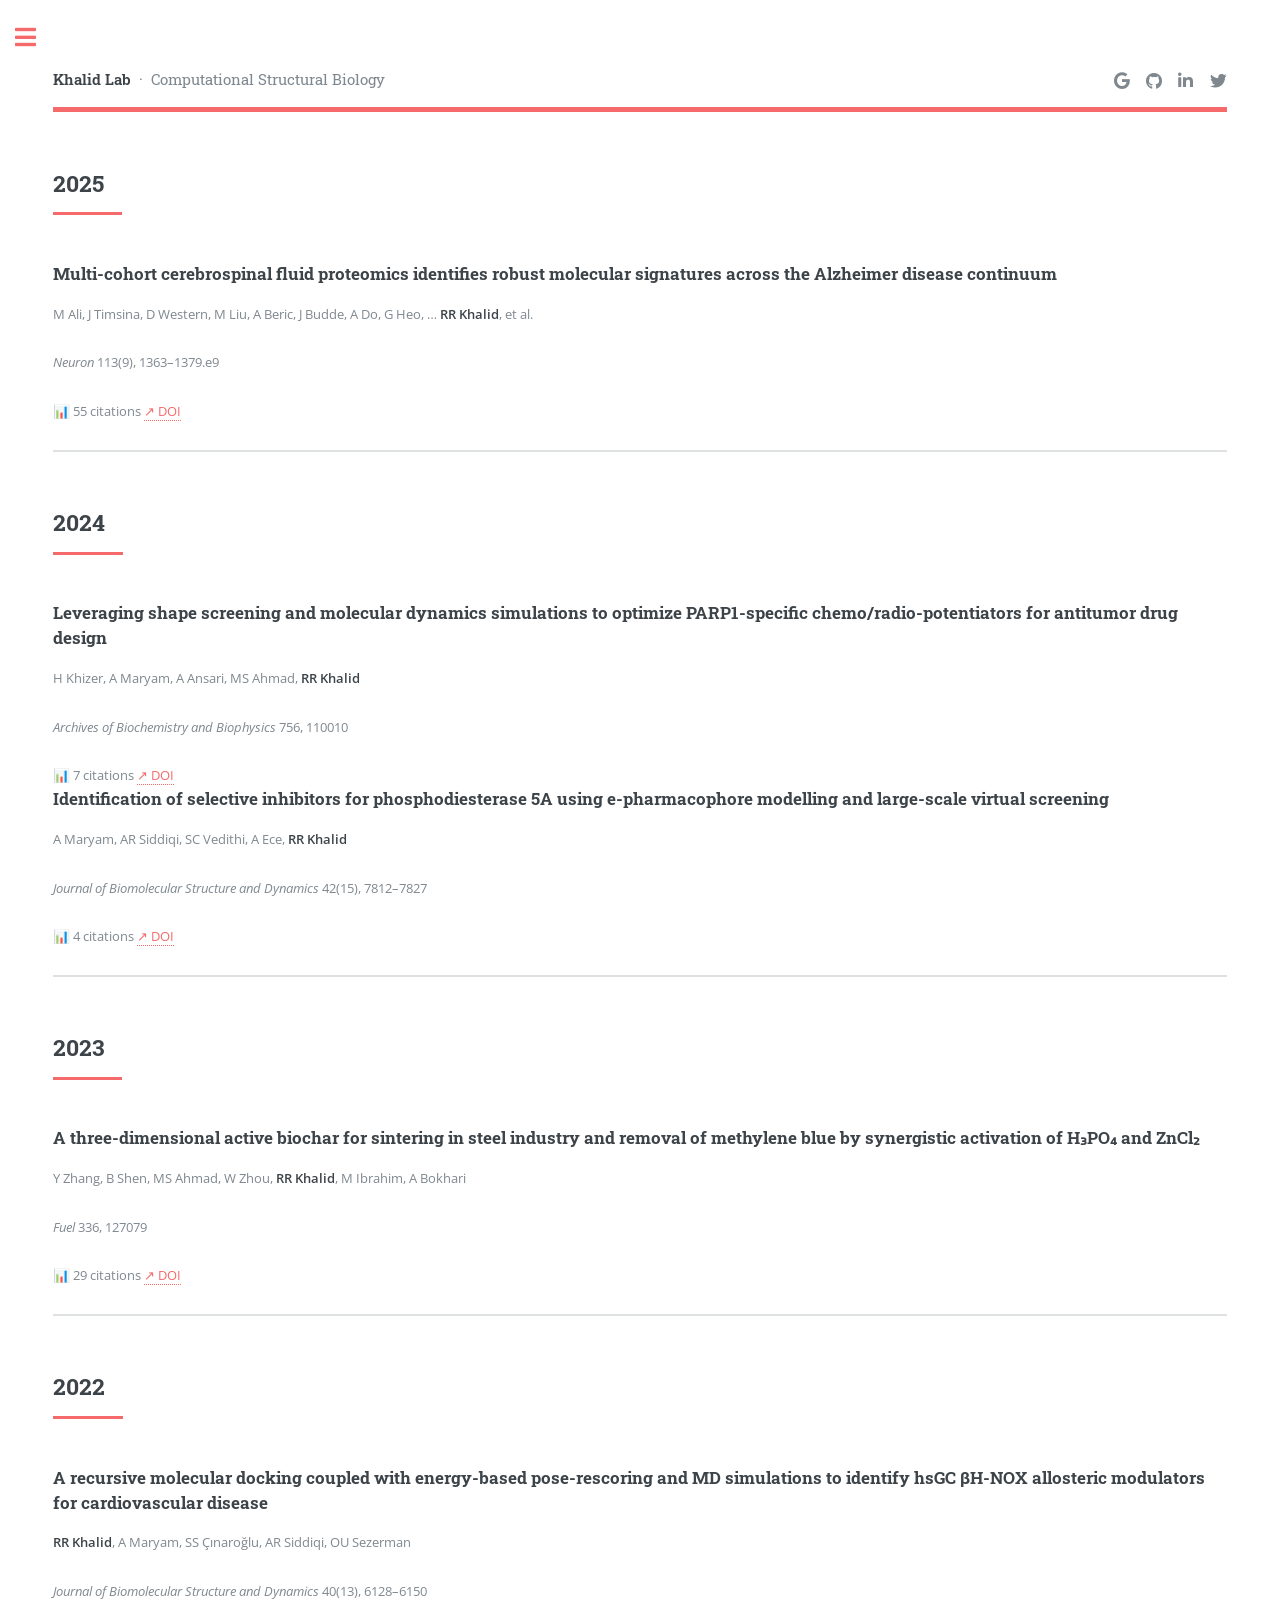
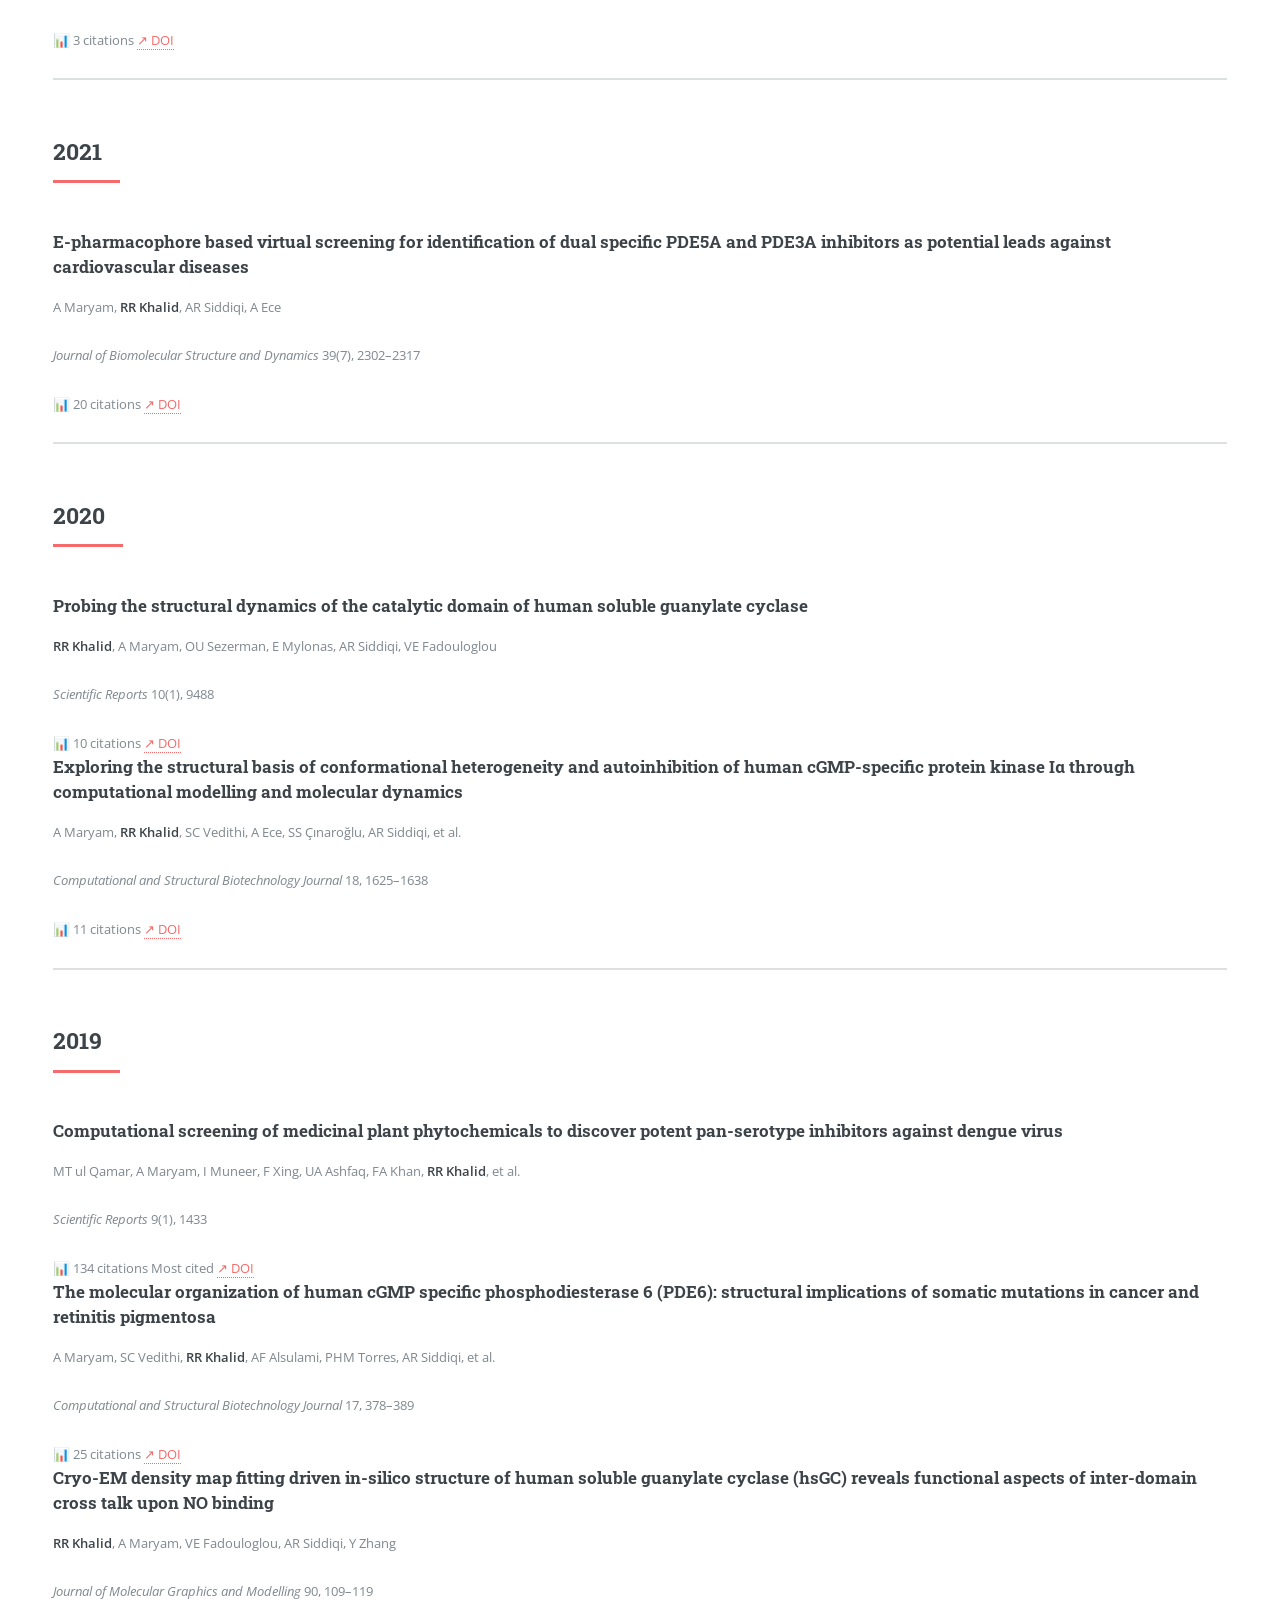
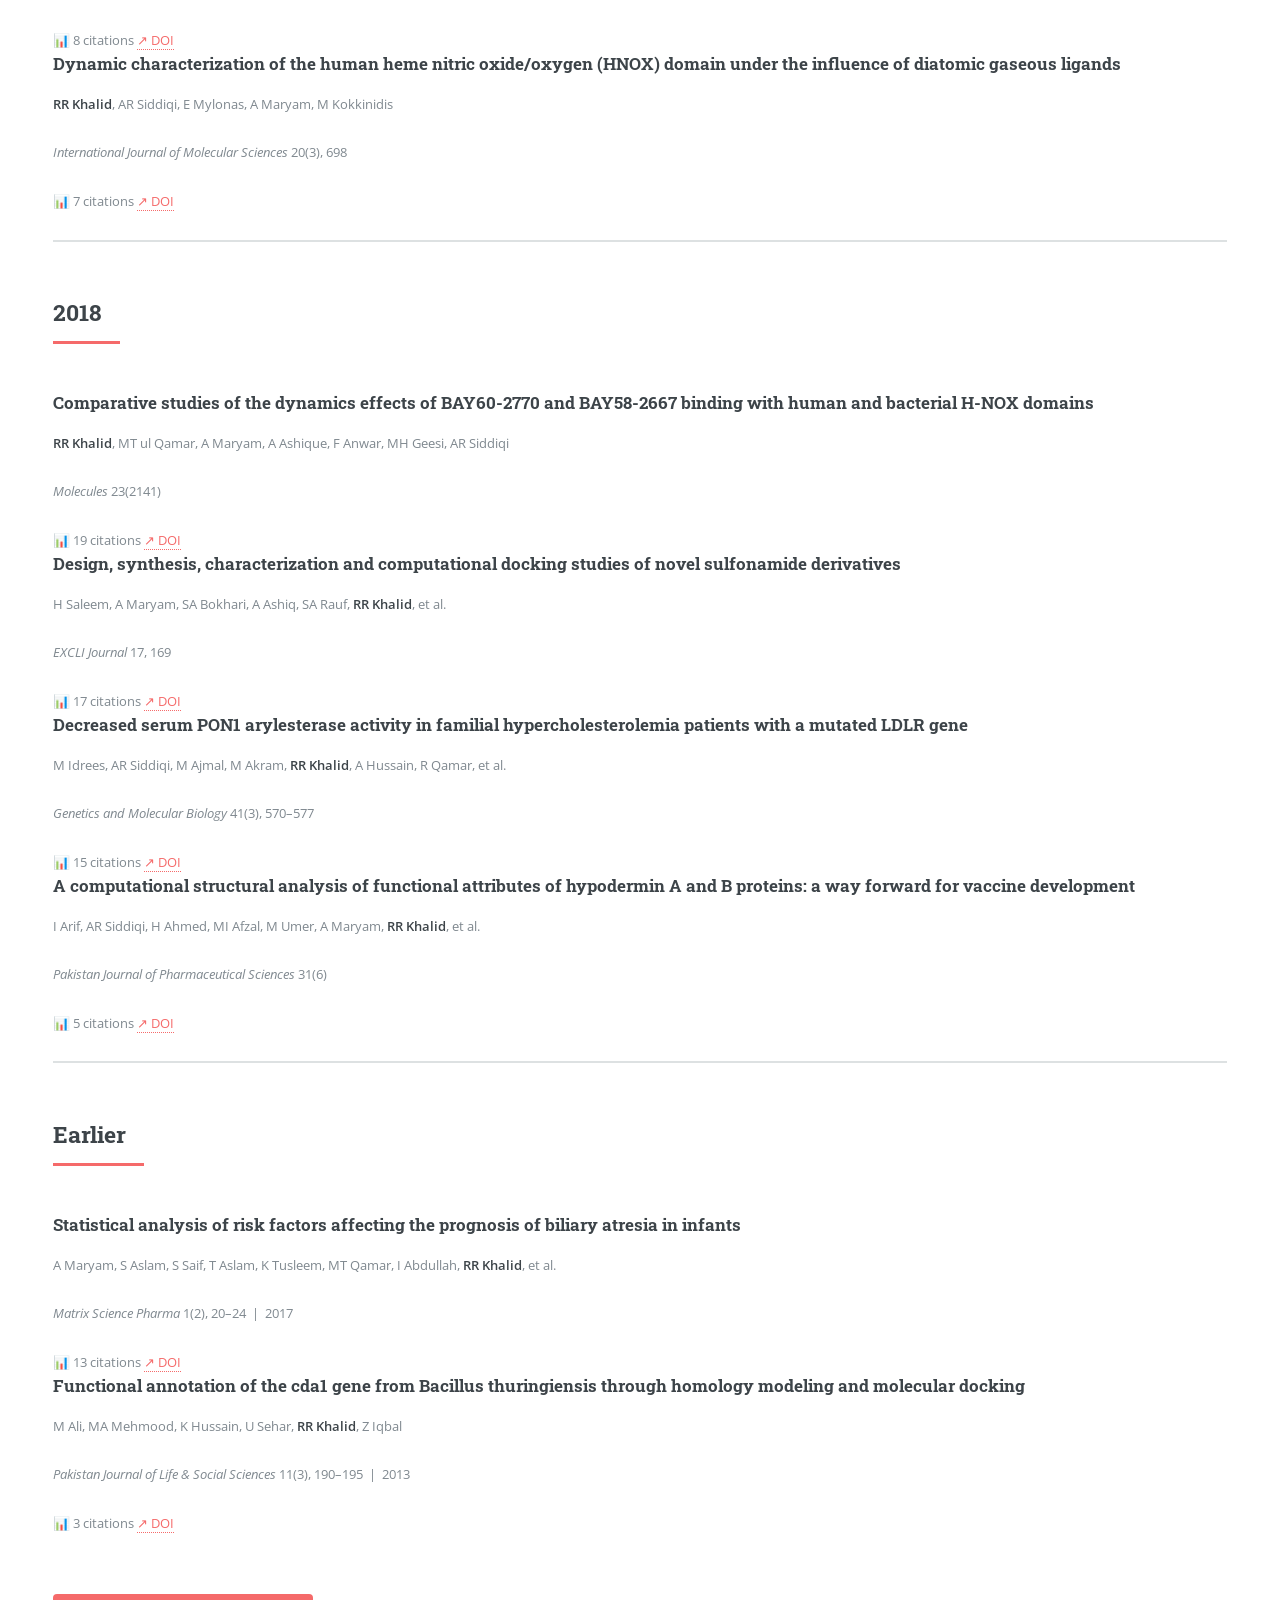
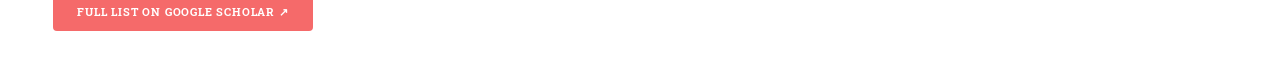
==== commit 7dd8720d: "Remove metrics and hero section from publications Removed publication metrics and page hero section " ====
--- a/publications.html
+++ b/publications.html
@@ -23,20 +23,7 @@
                 </ul>
             </header>
 
-            <!-- Page hero -->
-            <div class="page-hero">
-                <h1>Publications</h1>
-                <p>416 total citations &nbsp;·&nbsp; h-index 11 &nbsp;·&nbsp; i10-index 12 &nbsp;·&nbsp; Data from Google Scholar (2025)</p>
-            </div>
-
-            <!-- Metrics strip -->
-            <div class="lab-stats" style="margin-bottom:2rem;">
-                <div class="stat"><span class="num">416</span><span class="lbl">Total citations</span></div>
-                <div class="stat"><span class="num">349</span><span class="lbl">Since 2021</span></div>
-                <div class="stat"><span class="num">11</span><span class="lbl">h-index</span></div>
-                <div class="stat"><span class="num">12</span><span class="lbl">i10-index</span></div>
-            </div>
-
+           
             <!-- 2025 -->
             <section>
                 <header class="major"><h2>2025</h2></header>
@@ -47,7 +34,7 @@
                     <p class="pub-journal"><em>Neuron</em> 113(9), 1363–1379.e9</p>
                     <div class="pub-meta">
                         <span class="pub-cite">📊 55 citations</span>
-                        <span class="label-tag">High impact</span>
+                    
                         <a href="https://doi.org/10.1016/j.neuron.2025.01.025" target="_blank" class="pub-link">↗ DOI</a>
                     </div>
                 </div>
@@ -57,16 +44,7 @@
             <section>
                 <header class="major"><h2>2024</h2></header>
 
-                <div class="pub-card">
-                    <h3>Multi-cohort cerebrospinal fluid proteomics identifies robust molecular signatures for asymptomatic and symptomatic Alzheimer's disease</h3>
-                    <p class="pub-journal">C Cruchaga, M Ali, Y Shen, A Do, L Wang, D Western, M Liu, A Beric, … <strong>RR Khalid</strong></p>
-                    <p class="pub-journal"><em>Research Square</em> (Preprint) rs.3.rs-3631708</p>
-                    <div class="pub-meta">
-                        <span class="pub-cite">📊 20 citations</span>
-                        <span class="label-tag">Preprint</span>
-                        <a href="#" class="pub-link">↗ DOI</a>
-                    </div>
-                </div>
+               
 
                 <div class="pub-card">
                     <h3>Leveraging shape screening and molecular dynamics simulations to optimize PARP1-specific chemo/radio-potentiators for antitumor drug design</h3>
